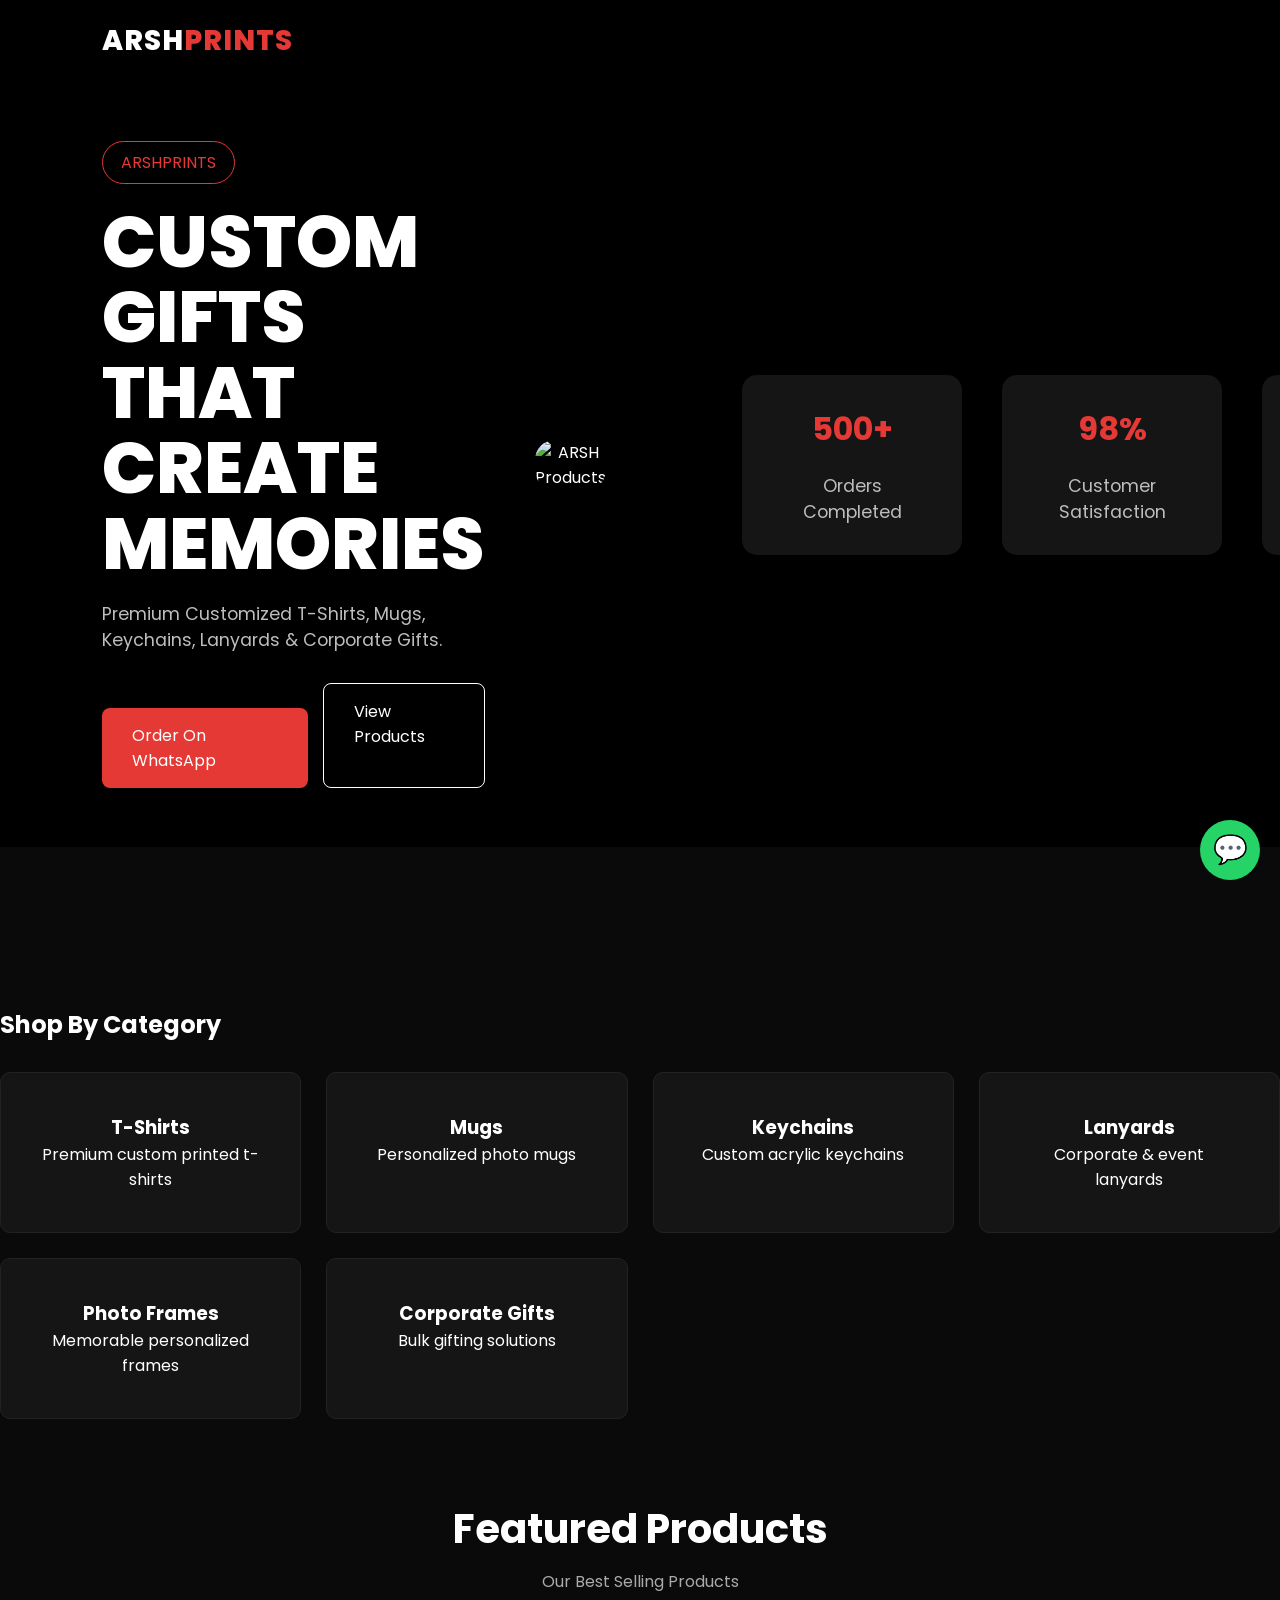
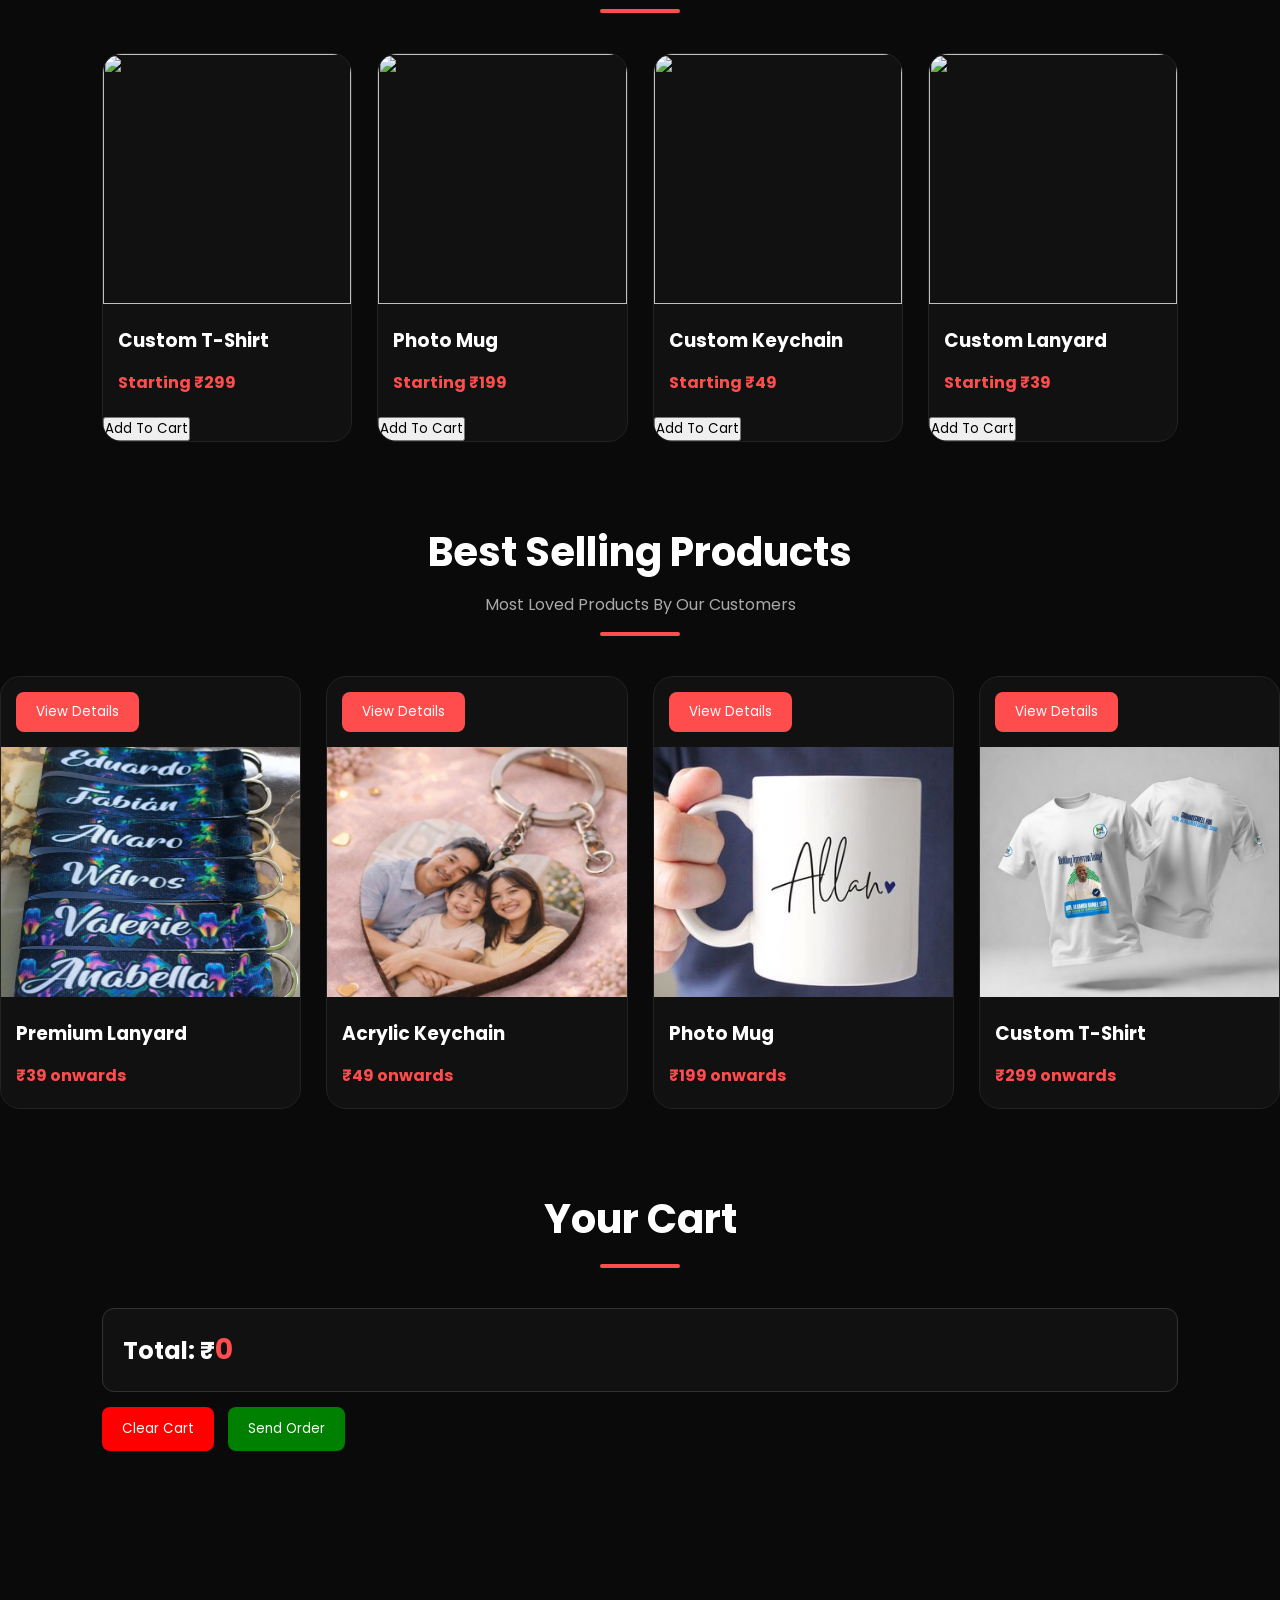
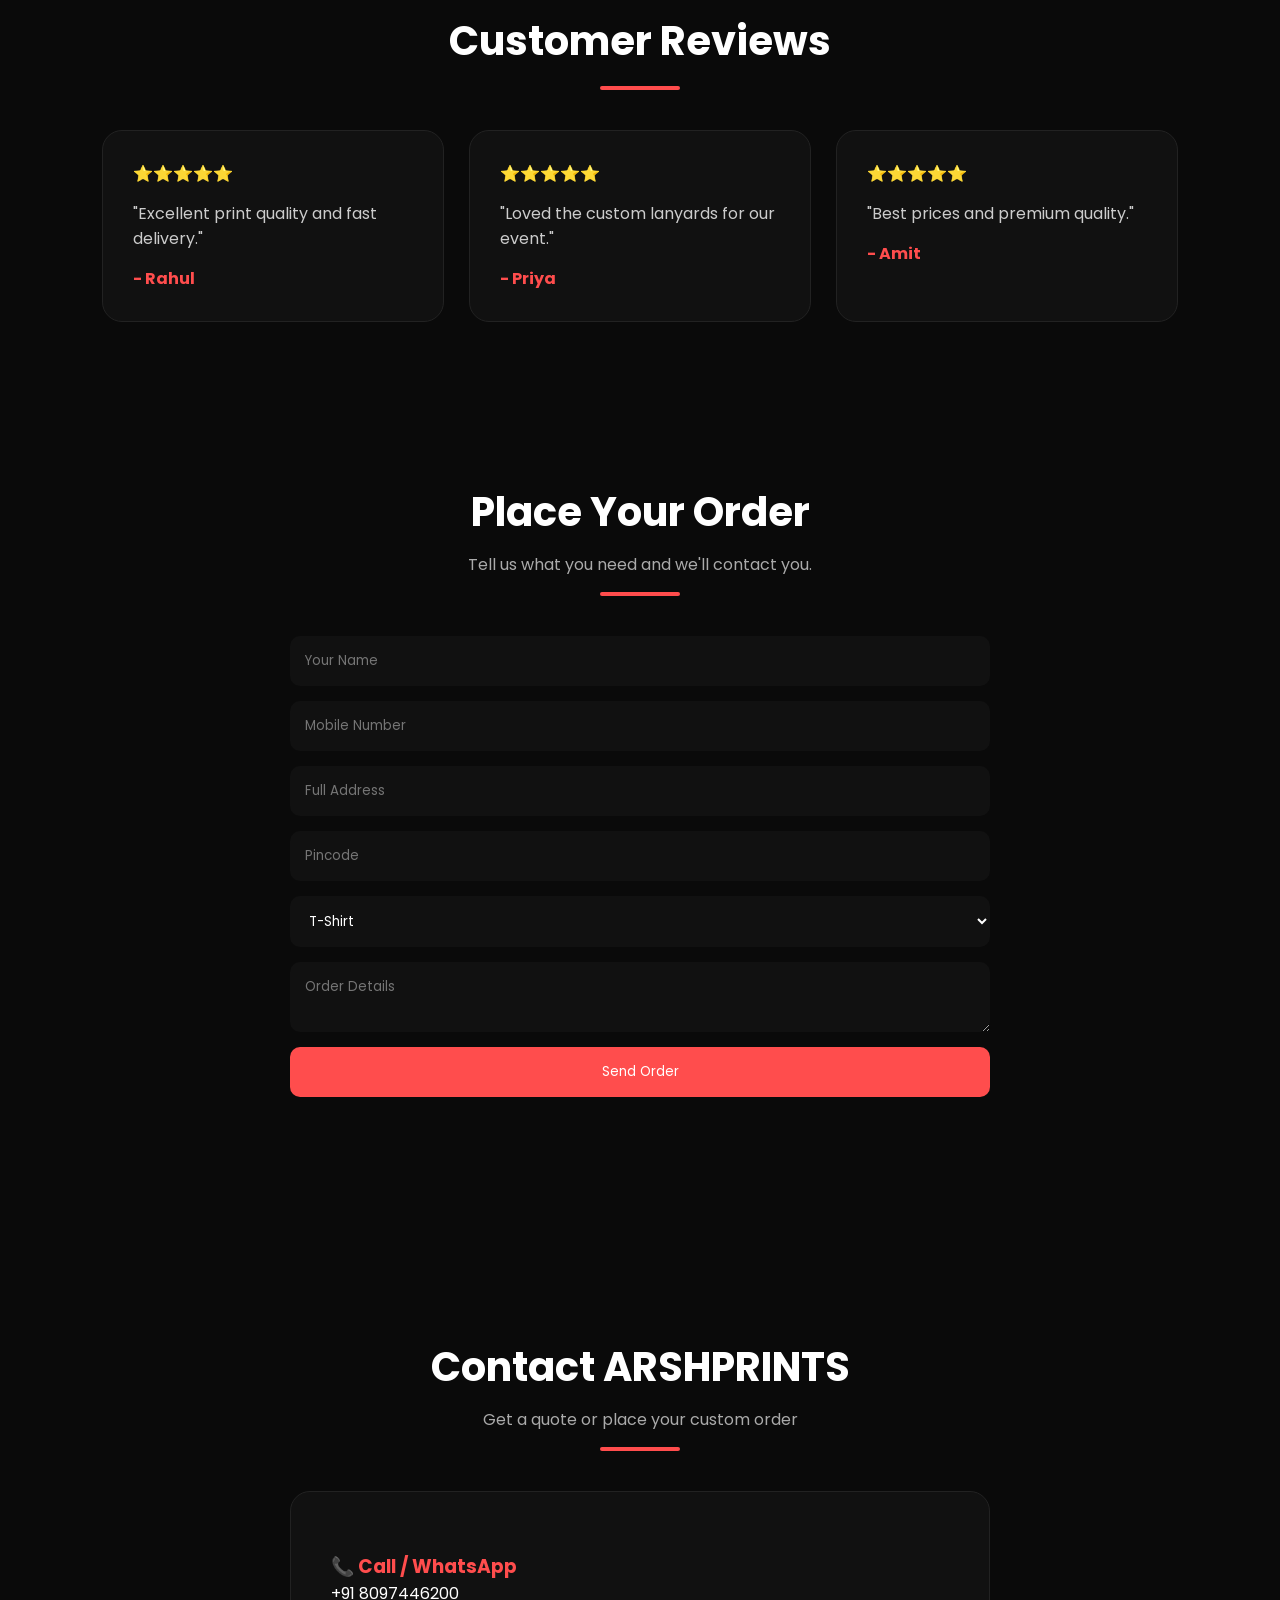
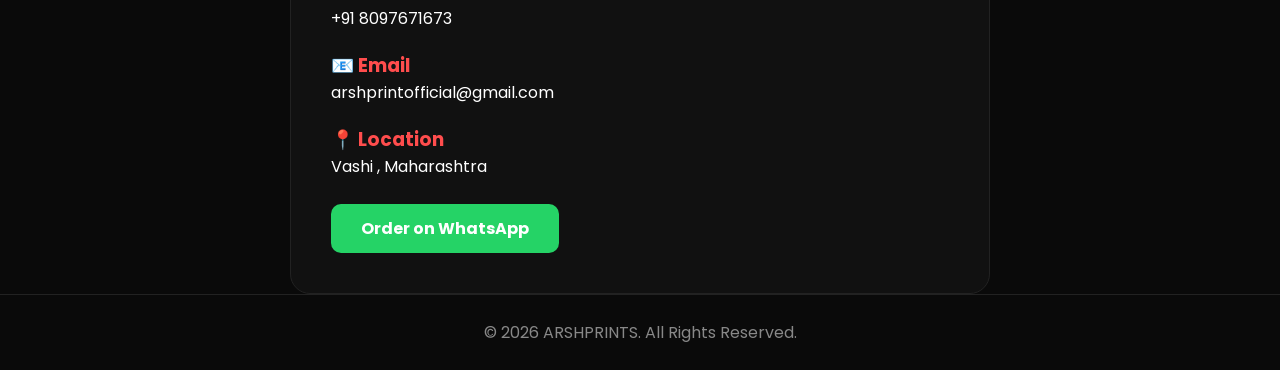
==== index.html @ 58654d88 "Add files via upload" ====
<!DOCTYPE html>
<html lang="en">
<head>
<meta charset="UTF-8">
<meta name="viewport" content="width=device-width, initial-scale=1.0">

<link rel="preconnect" href="https://fonts.googleapis.com">
<link rel="preconnect" href="https://fonts.gstatic.com" crossorigin>
<link href="https://fonts.googleapis.com/css2?family=Poppins:wght@300;400;500;600;700;800&display=swap" rel="stylesheet">

<link rel="stylesheet" href="style.css">

<title>ARSHPRINTS</title>
</head>
<body>

<nav>

<div class="logo">
ARSH<span>PRINTS</span>

<ul class="nav-links">
    
    <li><a href="#home">Home</a></li>
    <li><a href="#categories">Categories</a></li>
    <li><a href="#products">Products</a></li>
    <li><a href="#cart">Cart (<span id="cart-count">0</span>)</a></li>
    <li><a href="#reviews">Reviews</a></li>
    <li><a href="#contact">Contact</a></li>
</ul>

</nav>

<section id="home" class="hero">
<div class="hero-left">

<span class="badge">ARSHPRINTS</span>

<h1>
CUSTOM GIFTS <br>
THAT CREATE MEMORIES
</h1>

<p>
Premium Customized T-Shirts,
Mugs, Keychains, Lanyards &
Corporate Gifts.
</p>

<div class="buttons">
<a href="#" class="btn">Order On WhatsApp</a>
<a href="#" class="btn-outline">View Products</a>
</div>

</div>

<div class="hero-right">

<img src="assets/hero.png" alt="ARSH Products">

</div>

<section class="stats">

<div class="stat-box">
<h2>500+</h2>
<p>Orders Completed</p>
</div>

<div class="stat-box">
<h2>98%</h2>
<p>Customer Satisfaction</p>
</div>

<div class="stat-box">
<h2>24/7</h2>
<p>Support</p>
</div>

</section>

</section>

<section id="categories" class="categories"></section>

<h2>Shop By Category</h2>

<div class="grid">

<div class="card">
<h3>T-Shirts</h3>
<p>Premium custom printed t-shirts</p>
</div>
<div class="card">
<h3>Mugs</h3>
<p>Personalized photo mugs</p>
</div>

<div class="card">
<h3>Keychains</h3>
<p>Custom acrylic keychains</p>
</div>

<div class="card">
<h3>Lanyards</h3>
<p>Corporate & event lanyards</p>
</div>

<div class="card">
<h3>Photo Frames</h3>
<p>Memorable personalized frames</p>
</div>

<div class="card">
<h3>Corporate Gifts</h3>
<p>Bulk gifting solutions</p>
</div>
</div>

</section>
<section class="featured-products">

    <div class="section-title">
        <h2>Featured Products</h2>
        <p>Our Best Selling Products</p>
    </div>

    <div class="product-grid">

        <div class="product-card">
            <img src="images/tshirt.jpg" alt="">
            <h3>Custom T-Shirt</h3>
            <p>Starting ₹299</p>
            <button onclick="addToCart('Custom T-Shirt',299)">
    Add To Cart
</button>
        </div>

        <div class="product-card">
            <img src="images/mug.jpg" alt="">
            <h3>Photo Mug</h3>
            <p>Starting ₹199</p>
            <button onclick="addToCart('Photo Mug',199)">
    Add To Cart
</button>
        </div>

        <div class="product-card">
            <img src="images/keychain.jpg" alt="">
            <h3>Custom Keychain</h3>
            <p>Starting ₹49</p>
            <button onclick="addToCart('Custom Keychain',49)">
    Add To Cart
</button>

        </div>

        <div class="product-card">
            <img src="images/lanyard.jpg" alt="">
            <h3>Custom Lanyard</h3>
            <p>Starting ₹39</p>
            <button onclick="addToCart('Custom Lanyard',39)">
    Add To Cart
</button>
    
        </div>

    </div>

</section>
<section id="products" class="products"></section>

    <div class="section-title">
        <h2>Best Selling Products</h2>
        <p>Most Loved Products By Our Customers</p>
    </div>

    <div class="product-grid">

        <div class="product-card">
            <button class="product-btn">View Details</button>
            <img src="lanyard.jpg">
            <h3>Premium Lanyard</h3>
            <p>₹39 onwards</p>
        </div>

        <div class="product-card">
            <button class="product-btn">View Details</button>
            <img src="keychain.jpg">
            <h3>Acrylic Keychain</h3>
            <p>₹49 onwards</p>
        </div>

        <div class="product-card">
            <button class="product-btn">View Details</button>
            <img src="mug.jpg">
            <h3>Photo Mug</h3>
            <p>₹199 onwards</p>
        </div>

        <div class="product-card">
            <button class="product-btn">View Details</button>
            <img src="tshirt.jpg">
            <h3>Custom T-Shirt</h3>
            <p>₹299 onwards</p>
        </div>

    </div>

</section>
<section id="cart" class="cart-section">

    <div class="section-title">
        <h2>Your Cart</h2>
    </div>

    <div id="cart-items"></div>

<div class="cart-total-box">
    <h2>Total: ₹<span id="cart-total">0</span></h2>
</div>

<button onclick="clearCart()" class="clear-cart-btn">
    Clear Cart
</button>

<button onclick="sendWhatsApp()" class="order-btn">
    Send Order
</button>


</section>
<section id="reviews" class="reviews">

    <div class="section-title">
        <h2>Customer Reviews</h2>
    </div>

    <div class="review-grid">

        <div class="review-card">
            ⭐⭐⭐⭐⭐
            <p>"Excellent print quality and fast delivery."</p>
            <h4>- Rahul</h4>
        </div>

        <div class="review-card">
            ⭐⭐⭐⭐⭐
            <p>"Loved the custom lanyards for our event."</p>
            <h4>- Priya</h4>
        </div>

        <div class="review-card">
            ⭐⭐⭐⭐⭐
            <p>"Best prices and premium quality."</p>
            <h4>- Amit</h4>
        </div>

    </div>

</section>

<section class="order-section">

    <div class="section-title">
        <h2>Place Your Order</h2>
        <p>Tell us what you need and we'll contact you.</p>
    </div>

    <form id="orderForm">

        <input type="text" id="name" placeholder="Your Name" required>

        <input type="tel" id="phone" placeholder="Mobile Number" required>
        <input type="text" id="address" placeholder="Full Address" required>

<input type="text" id="pincode" placeholder="Pincode" required>

        <select id="product">
            <option>T-Shirt</option>
            <option>Mug</option>
            <option>Keychain</option>
            <option>Lanyard</option>
            <option>Corporate Gift</option>
        </select>

        <textarea id="message" placeholder="Order Details"></textarea>

       <button type="button" onclick="sendWhatsApp()">
    Send Order
</button>
    </form>

</section>
<section id="contact" class="contact"></section>

    <div class="section-title">
        <h2>Contact ARSHPRINTS</h2>
        <p>Get a quote or place your custom order</p>
    </div>

    <div class="contact-box">

        <h3>📞 Call / WhatsApp</h3>
        <p>+91 8097446200</p>
        <p>+91 8097671673</p>

        <h3>📧 Email</h3>
        <p>arshprintofficial@gmail.com</p>

        <h3>📍 Location</h3>
        <p>Vashi , Maharashtra</p>

        <a href="https://wa.me/918097446200" class="contact-btn">
            Order on WhatsApp
        </a>

    </div>

</section>
<footer>
    <p>© 2026 ARSHPRINTS. All Rights Reserved.</p>
</footer>
<a href="https://wa.me/918097446200" class="whatsapp">
💬
</a>
<script>
function sendWhatsApp(){

let name = document.getElementById("name").value;
let phone = document.getElementById("phone").value;
let message = document.getElementById("message").value;
let address = document.getElementById("address").value;
let pincode = document.getElementById("pincode").value;
let cartText = "";

cart.forEach(item => {
    cartText += item.name + " - ₹" + item.price + "\n";
});

let total =
document.getElementById("cart-total").innerText;
let text =
"ARSHPRINTS ORDER\n\n" +
"Name: " + name + "\n" +
"Phone: " + phone + "\n\n" +
"Products:\n" +
cartText + "\n" +
"Total: ₹" + total + "\n\n" +
"Message: " + message;

let url =
"https://wa.me/918097446200?text=" +
encodeURIComponent(text);

window.open(url, "_blank");

}


</script>
<script>

let cart = [];
function addToCart(name, price){
let existing = cart.find(item => item.name === name);

if(existing){

    existing.qty++;

}else{

    cart.push({
        name:name,
        price:price,
        qty:1
    });

}

updateCart();


}


function updateCart(){

    let cartItems =
        document.getElementById("cart-items");

    let cartCount =
        document.getElementById("cart-count");

    let cartTotal =
        document.getElementById("cart-total");

    cartItems.innerHTML = "";

    let total = 0;

    cart.forEach(item => {

    total += item.price * item.qty;

    cartItems.innerHTML += `
    <div class="cart-item">
       <div class="cart-item">
    ${item.name}

<button onclick="decreaseQty('${item.name}')">-</button>

<span>${item.qty}</span>

<button onclick="increaseQty('${item.name}')">+</button>

₹${item.price * item.qty}

<button onclick="removeItem('${item.name}')">
    Remove
</button>


</div>

    </div>`;
});

    cartCount.innerText =
cart.reduce((sum,item) => sum + item.qty, 0);
    cartTotal.innerText = total;
}
function removeItem(name){

cart = cart.filter(item => item.name !== name);

updateCart();

}
function clearCart(){

    cart = [];

    updateCart();

}
function increaseQty(name){

    let item = cart.find(i => i.name === name);

    if(item){
        item.qty++;
    }

    updateCart();
}

function decreaseQty(name){

    let item = cart.find(i => i.name === name);

    if(item){

        if(item.qty > 1){
            item.qty--;
        }else{
            removeItem(name);
            return;
        }

    }

    updateCart();
}

</script>
</body>
</html>
---- style.css ----
*{
margin:0;
padding:0;
box-sizing:border-box;
font-family:Poppins,sans-serif;
}

body{
background:#0A0A0A;
color:#fff;
}

nav{
display:flex;
justify-content:space-between;
padding:20px 8%;
background:#111;
}

nav ul{
display:flex;
gap:25px;
list-style:none;
}

nav a{
color:white;
text-decoration:none;
}
.hero{
    min-height:70vh;
    display:flex;
    align-items:center;
    justify-content:space-between;
    padding:20px 8%;
    gap:50px;
    background:#000;
}

.hero-left{
flex:1;
}

.hero-right{
flex:1;
text-align:center;
}

.hero-right img{
    max-width:450px;
    width:100%;
    border-radius:20px;
}
.hero{
    min-height:85vh;
}

.hero-right img{
    animation:float 3s ease-in-out infinite;
}

@keyframes float{
    0%,100%{
        transform:translateY(0);
    }
    50%{
        transform:translateY(-15px);
    }
}
.badge{
display:inline-block;
padding:8px 18px;
border:1px solid #E53935;
border-radius:30px;
margin-bottom:20px;
color:#E53935;
}

.hero h1{
font-size:4.5rem;
font-weight:800;
line-height:1.05;
}

.hero p{
font-size:1.1rem;
color:#bdbdbd;
max-width:550px;
margin-top:20px;
}

.buttons{
display:flex;
gap:15px;
margin-top:30px;
}

.btn{
background:#E53935;
padding:15px 30px;
border-radius:8px;
text-decoration:none;
color:white;
}

.btn-outline{
border:1px solid white;
padding:15px 30px;
border-radius:8px;
text-decoration:none;
color:white;
}
.btn{
display:inline-block;
margin-top:25px;
background:#E53935;
color:white;
padding:15px 30px;
text-decoration:none;
border-radius:8px;
}

.categories{
padding:80px 8%;
}

.grid{
display:grid;
grid-template-columns:repeat(auto-fit,minmax(250px,1fr));
gap:25px;
margin-top:30px;
}

.card{
background:#151515;
padding:40px;
border:1px solid #222;
border-radius:10px;
text-align:center;
transition:0.3s;
}

.card:hover{
border-color:#E53935;
}

.logo{
font-size:28px;
font-weight:800;
letter-spacing:1px;
}

.logo span{
color:#E53935;
}

.stats{
display:flex;
justify-content:center;
gap:40px;
padding:60px 8%;
}

.stat-box{
background:#151515;
padding:30px;
border-radius:15px;
text-align:center;
min-width:220px;
}

.stat-box h2{
color:#E53935;
font-size:2rem;
}

.whatsapp{
position:fixed;
bottom:20px;
right:20px;
width:60px;
height:60px;
background:#25D366;
display:flex;
align-items:center;
justify-content:center;
border-radius:50%;
font-size:28px;
text-decoration:none;
z-index:1000;
}

.featured-products{
    padding:80px 8%;
}

.section-title{
    text-align:center;
    margin-bottom:50px;
}

.section-title h2{
    font-size:2.5rem;
    margin-bottom:10px;
}

.section-title p{
    color:#aaa;
}

.product-grid{
    display:grid;
    grid-template-columns:repeat(auto-fit,minmax(250px,1fr));
    gap:25px;
}

.product-card{
    background:#111;
    border:1px solid #222;
    border-radius:20px;
    overflow:hidden;
    transition:.3s;
    cursor:pointer;
}

.product-card:hover{
    transform:translateY(-10px);
}

.product-card img{
    width:100%;
    height:250px;
    object-fit:cover;
}

.product-card h3{
    padding:15px;
}

.product-card p{
    padding:0 15px 20px;
    color:#ff4d4d;
    font-weight:bold;
}

.featured-products{
    padding:80px 8%;
}

.section-title{
    text-align:center;
    margin-bottom:40px;
}

.product-grid{
    display:grid;
    grid-template-columns:repeat(auto-fit,minmax(250px,1fr));
    gap:25px;
}

.product-card{
    background:#111;
    border:1px solid #222;
    border-radius:20px;
    overflow:hidden;
    transition:.3s;
}

.product-card:hover{
    transform:translateY(-10px);
}

.product-card img{
    width:100%;
    height:250px;
    object-fit:cover;
}

.product-card h3{
    padding:15px;
}

.product-card p{
    padding:0 15px 20px;
    color:#ff4d4d;
}
.reviews{
    padding:80px 8%;
}

.review-grid{
    display:grid;
    grid-template-columns:repeat(auto-fit,minmax(280px,1fr));
    gap:25px;
}

.review-card{
    background:#111;
    border:1px solid #222;
    border-radius:20px;
    padding:25px;
}

.review-card p{
    margin:15px 0;
    color:#ccc;
}

.review-card h4{
    color:#ff4d4d;
}
.contact{
    padding:80px 8%;
    text-align:center;
}

.contact-box{
    background:#111;
    border:1px solid #222;
    border-radius:20px;
    max-width:700px;
    margin:auto;
    padding:40px;
}

.contact-box h3{
    color:#ff4d4d;
    margin-top:20px;
}

.contact-btn{
    display:inline-block;
    margin-top:25px;
    padding:12px 30px;
    background:#25D366;
    color:white;
    text-decoration:none;
    border-radius:10px;
    font-weight:bold;
}
footer{
    text-align:center;
    padding:25px;
    border-top:1px solid #222;
    color:#888;
}

nav{
    position:sticky;
    top:0;
    z-index:1000;
    background:rgba(0,0,0,0.95);
    backdrop-filter:blur(10px);
}
.hero{
    margin-top:0;
}
html{
    scroll-behavior:smooth;
}
.section-title::after{
    content:'';
    display:block;
    width:80px;
    height:4px;
    background:#ff4d4d;
    margin:15px auto;
    border-radius:10px;
}
.product-card{
    background:#111;
    border:1px solid #222;
    border-radius:20px;
    overflow:hidden;
    transition:all 0.3s ease;
}

.product-card:hover{
    transform:translateY(-10px);
    border-color:#ff4d4d;
    box-shadow:0 15px 30px rgba(255,77,77,0.15);
}

.product-card img{
    transition:0.4s;
}

.product-card:hover img{
    transform:scale(1.05);
}
.product-btn{
    background:#ff4d4d;
    color:#fff;
    border:none;
    padding:10px 20px;
    border-radius:8px;
    margin:15px;
    cursor:pointer;
}

.product-btn:hover{
    background:#ff3333;
}
.reviews{
    padding:80px 8%;
}

.review-grid{
    display:grid;
    grid-template-columns:repeat(auto-fit,minmax(300px,1fr));
    gap:25px;
}

.review-card{
    background:#111;
    border:1px solid #222;
    border-radius:20px;
    padding:30px;
}

.review-card h4{
    margin-top:15px;
    color:#ff4d4d;
}
.order-section{
    padding:80px 8%;
}

#orderForm{
    max-width:700px;
    margin:auto;
    display:flex;
    flex-direction:column;
    gap:15px;
}

#orderForm input,
#orderForm select,
#orderForm textarea{
    padding:15px;
    border:none;
    border-radius:10px;
    background:#111;
    color:white;
}

#orderForm button{
    padding:15px;
    background:#ff4d4d;
    color:white;
    border:none;
    border-radius:10px;
    cursor:pointer;
}
.cart-section{
    padding:80px 8%;
}

.cart-item{
    background:#111;
    border:1px solid #222;
    padding:15px;
    margin-bottom:10px;
    border-radius:10px;
}

#cart-total{
    color:#ff4d4d;
}
.popup{
position:fixed;
top:20px;
right:20px;
background:#25D366;
color:white;
padding:15px 25px;
border-radius:10px;
opacity:0;
transition:.3s;
z-index:9999;
}

.popup.show{
opacity:1;
}

.qty-box{
display:flex;
align-items:center;
gap:10px;
}

.qty-box button{
width:30px;
height:30px;
border:none;
border-radius:5px;
background:#ff4d4d;
color:white;
cursor:pointer;
}
#cart-total{
    color:#ff4d4d;
    font-size:28px;
    font-weight:700;
}

.cart-section h3{
    margin-top:20px;
}
.cart-total-box{
    margin-top:20px;
    padding:20px;
    background:#111;
    border:1px solid #333;
    border-radius:12px;
}
.clear-cart-btn{
    margin-top:15px;
    padding:12px 20px;
    border:none;
    border-radius:8px;
    background:#ff4d4d;
    color:white;
    cursor:pointer;
}
.clear-cart-btn{
    background:red;
    color:white;
    border:none;
    padding:12px 20px;
    border-radius:8px;
    cursor:pointer;
    margin-top:15px;
}


    .nav-links{
        display:none;
        flex-direction:column;
        position:absolute;
        top:70px;
        right:20px;
        background:#111;
        padding:20px;
        border-radius:10px;
    }

    .nav-links.active{
        display:flex;
    }

.order-btn{
    background:green;
    color:white;
    border:none;
    padding:12px 20px;
    border-radius:8px;
    cursor:pointer;
    margin-top:10px;
    margin-left:10px;
}
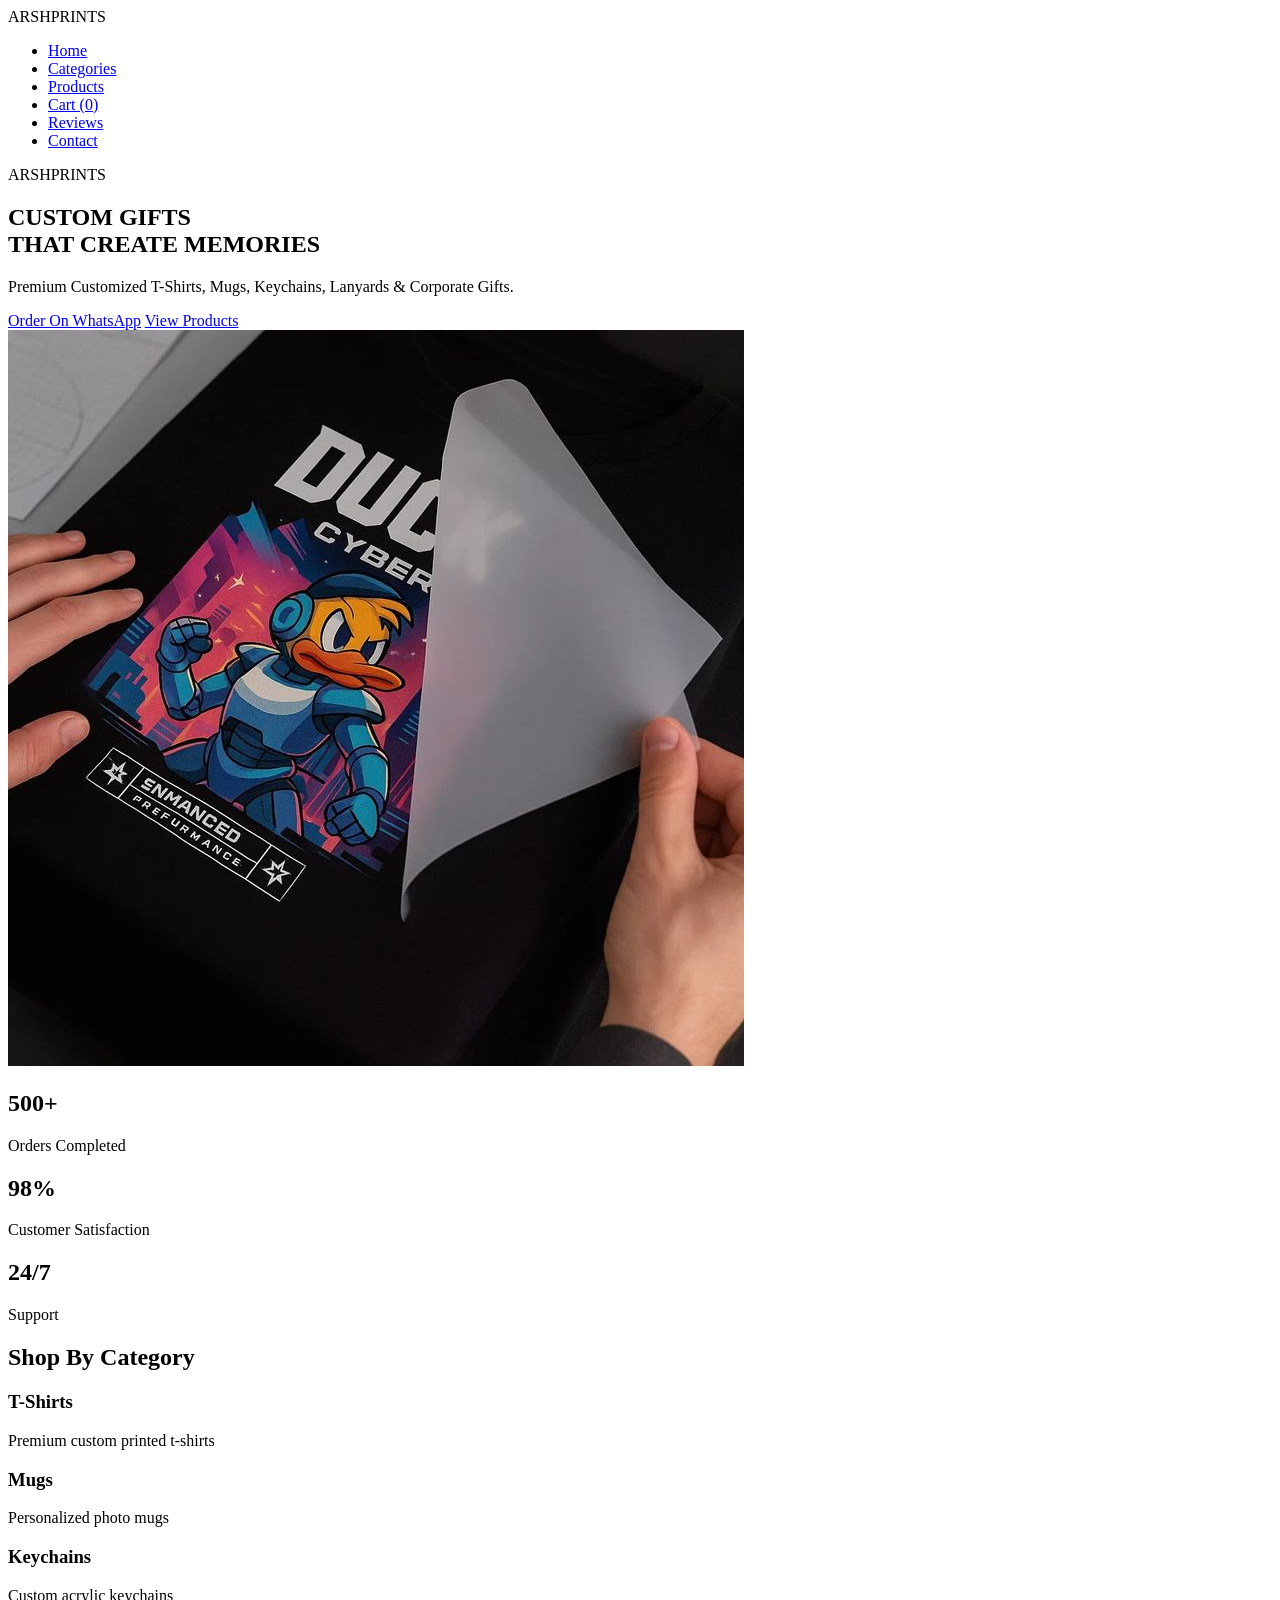
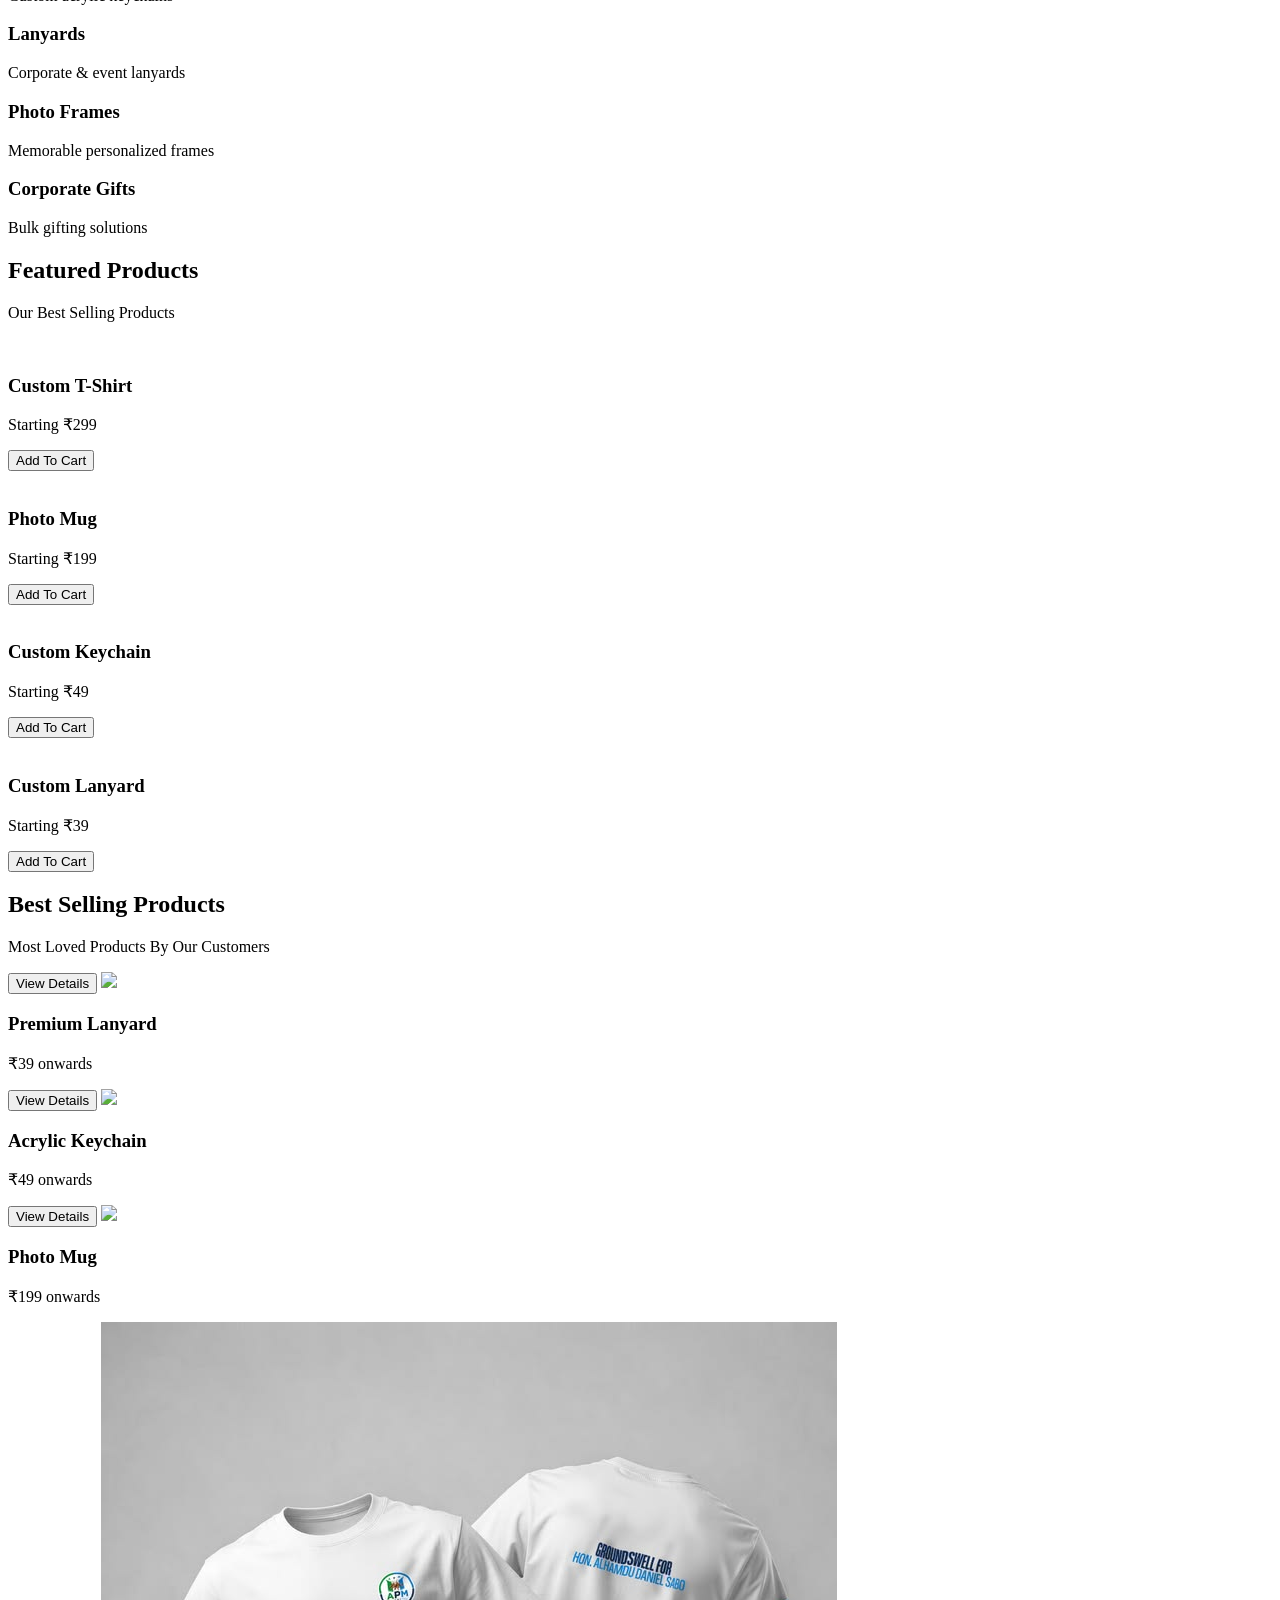
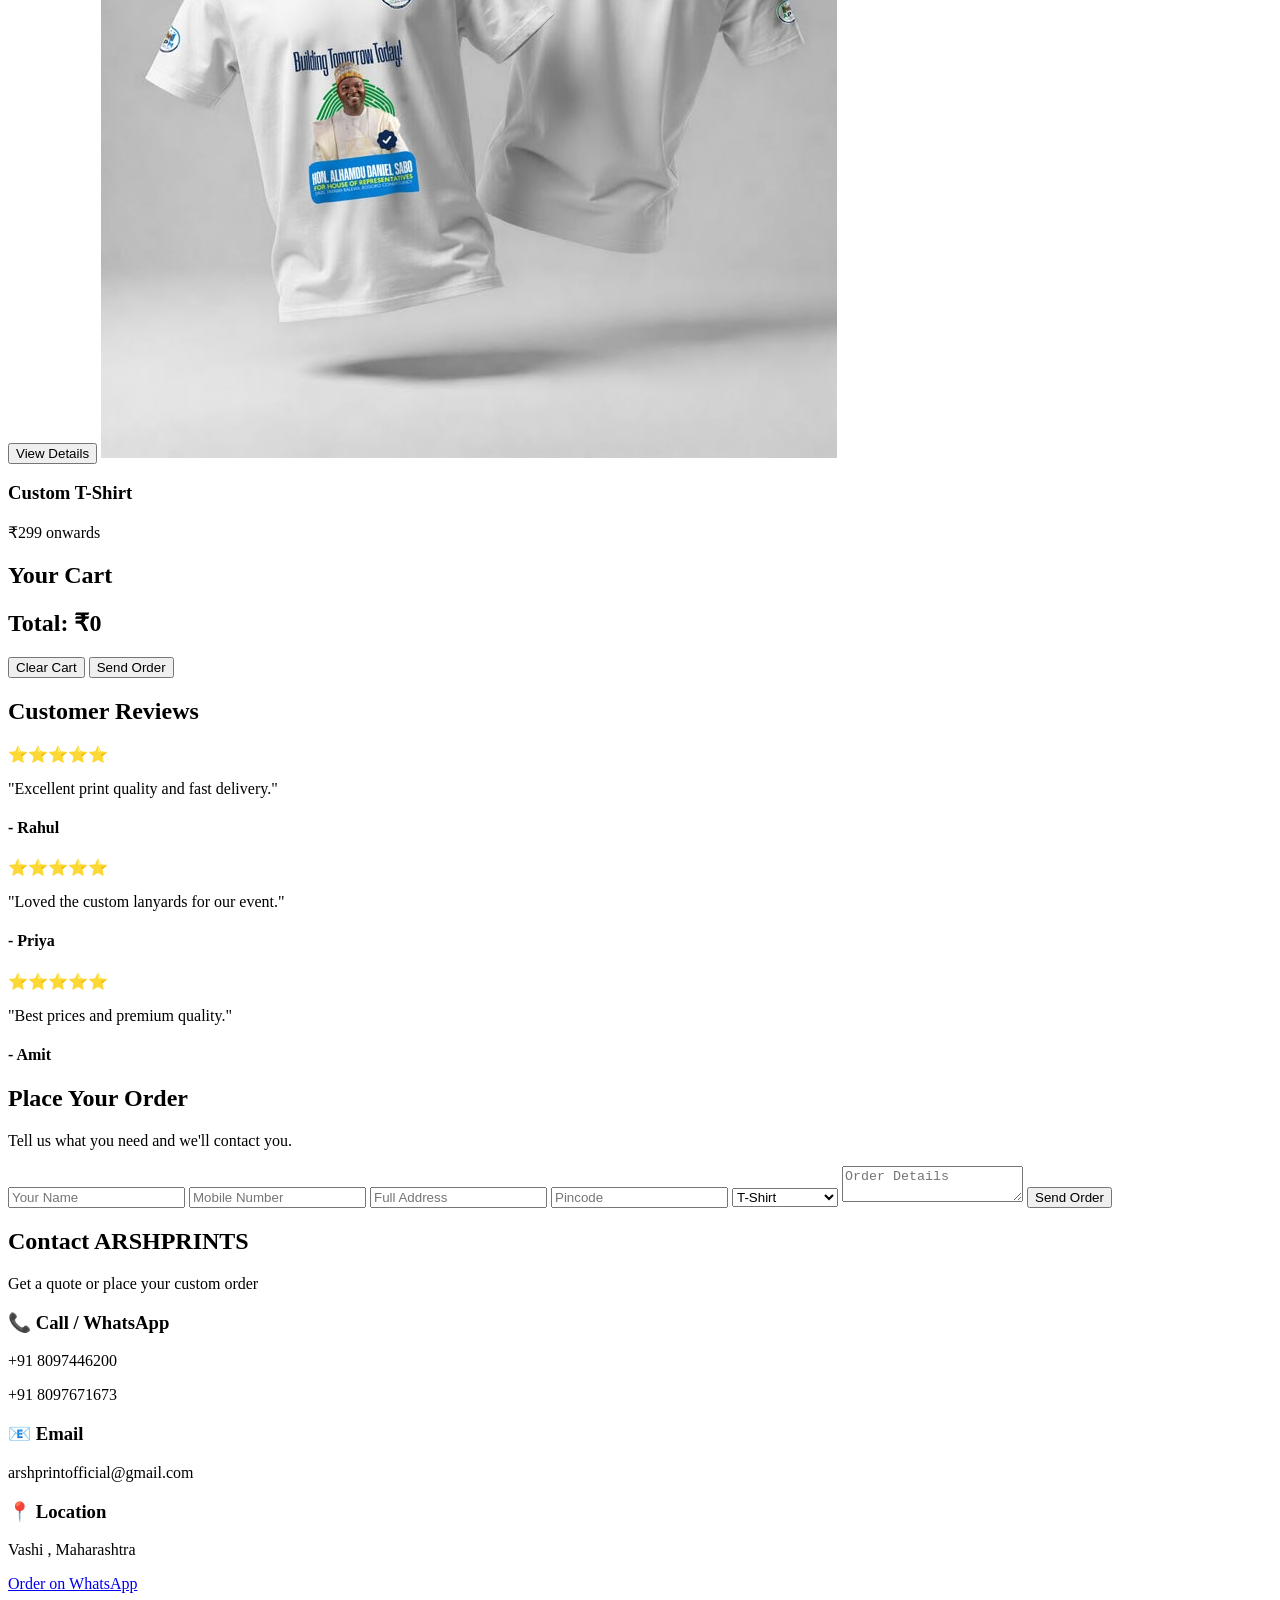
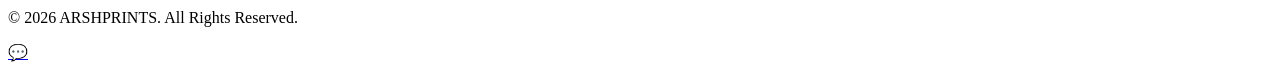
==== commit 0c5fd875: "ARSHPRINTS WEBSITE" ====
--- a/index.html
+++ b/index.html
@@ -1,479 +1,479 @@
-<!DOCTYPE html>
-<html lang="en">
-<head>
-<meta charset="UTF-8">
-<meta name="viewport" content="width=device-width, initial-scale=1.0">
-
-<link rel="preconnect" href="https://fonts.googleapis.com">
-<link rel="preconnect" href="https://fonts.gstatic.com" crossorigin>
-<link href="https://fonts.googleapis.com/css2?family=Poppins:wght@300;400;500;600;700;800&display=swap" rel="stylesheet">
-
-<link rel="stylesheet" href="style.css">
-
-<title>ARSHPRINTS</title>
-</head>
-<body>
-
-<nav>
-
-<div class="logo">
-ARSH<span>PRINTS</span>
-
-<ul class="nav-links">
-    
-    <li><a href="#home">Home</a></li>
-    <li><a href="#categories">Categories</a></li>
-    <li><a href="#products">Products</a></li>
-    <li><a href="#cart">Cart (<span id="cart-count">0</span>)</a></li>
-    <li><a href="#reviews">Reviews</a></li>
-    <li><a href="#contact">Contact</a></li>
-</ul>
-
-</nav>
-
-<section id="home" class="hero">
-<div class="hero-left">
-
-<span class="badge">ARSHPRINTS</span>
-
-<h1>
-CUSTOM GIFTS <br>
-THAT CREATE MEMORIES
-</h1>
-
-<p>
-Premium Customized T-Shirts,
-Mugs, Keychains, Lanyards &
-Corporate Gifts.
-</p>
-
-<div class="buttons">
-<a href="#" class="btn">Order On WhatsApp</a>
-<a href="#" class="btn-outline">View Products</a>
-</div>
-
-</div>
-
-<div class="hero-right">
-
-<img src="assets/hero.png" alt="ARSH Products">
-
-</div>
-
-<section class="stats">
-
-<div class="stat-box">
-<h2>500+</h2>
-<p>Orders Completed</p>
-</div>
-
-<div class="stat-box">
-<h2>98%</h2>
-<p>Customer Satisfaction</p>
-</div>
-
-<div class="stat-box">
-<h2>24/7</h2>
-<p>Support</p>
-</div>
-
-</section>
-
-</section>
-
-<section id="categories" class="categories"></section>
-
-<h2>Shop By Category</h2>
-
-<div class="grid">
-
-<div class="card">
-<h3>T-Shirts</h3>
-<p>Premium custom printed t-shirts</p>
-</div>
-<div class="card">
-<h3>Mugs</h3>
-<p>Personalized photo mugs</p>
-</div>
-
-<div class="card">
-<h3>Keychains</h3>
-<p>Custom acrylic keychains</p>
-</div>
-
-<div class="card">
-<h3>Lanyards</h3>
-<p>Corporate & event lanyards</p>
-</div>
-
-<div class="card">
-<h3>Photo Frames</h3>
-<p>Memorable personalized frames</p>
-</div>
-
-<div class="card">
-<h3>Corporate Gifts</h3>
-<p>Bulk gifting solutions</p>
-</div>
-</div>
-
-</section>
-<section class="featured-products">
-
-    <div class="section-title">
-        <h2>Featured Products</h2>
-        <p>Our Best Selling Products</p>
-    </div>
-
-    <div class="product-grid">
-
-        <div class="product-card">
-            <img src="images/tshirt.jpg" alt="">
-            <h3>Custom T-Shirt</h3>
-            <p>Starting ₹299</p>
-            <button onclick="addToCart('Custom T-Shirt',299)">
-    Add To Cart
-</button>
-        </div>
-
-        <div class="product-card">
-            <img src="images/mug.jpg" alt="">
-            <h3>Photo Mug</h3>
-            <p>Starting ₹199</p>
-            <button onclick="addToCart('Photo Mug',199)">
-    Add To Cart
-</button>
-        </div>
-
-        <div class="product-card">
-            <img src="images/keychain.jpg" alt="">
-            <h3>Custom Keychain</h3>
-            <p>Starting ₹49</p>
-            <button onclick="addToCart('Custom Keychain',49)">
-    Add To Cart
-</button>
-
-        </div>
-
-        <div class="product-card">
-            <img src="images/lanyard.jpg" alt="">
-            <h3>Custom Lanyard</h3>
-            <p>Starting ₹39</p>
-            <button onclick="addToCart('Custom Lanyard',39)">
-    Add To Cart
-</button>
-    
-        </div>
-
-    </div>
-
-</section>
-<section id="products" class="products"></section>
-
-    <div class="section-title">
-        <h2>Best Selling Products</h2>
-        <p>Most Loved Products By Our Customers</p>
-    </div>
-
-    <div class="product-grid">
-
-        <div class="product-card">
-            <button class="product-btn">View Details</button>
-            <img src="lanyard.jpg">
-            <h3>Premium Lanyard</h3>
-            <p>₹39 onwards</p>
-        </div>
-
-        <div class="product-card">
-            <button class="product-btn">View Details</button>
-            <img src="keychain.jpg">
-            <h3>Acrylic Keychain</h3>
-            <p>₹49 onwards</p>
-        </div>
-
-        <div class="product-card">
-            <button class="product-btn">View Details</button>
-            <img src="mug.jpg">
-            <h3>Photo Mug</h3>
-            <p>₹199 onwards</p>
-        </div>
-
-        <div class="product-card">
-            <button class="product-btn">View Details</button>
-            <img src="tshirt.jpg">
-            <h3>Custom T-Shirt</h3>
-            <p>₹299 onwards</p>
-        </div>
-
-    </div>
-
-</section>
-<section id="cart" class="cart-section">
-
-    <div class="section-title">
-        <h2>Your Cart</h2>
-    </div>
-
-    <div id="cart-items"></div>
-
-<div class="cart-total-box">
-    <h2>Total: ₹<span id="cart-total">0</span></h2>
-</div>
-
-<button onclick="clearCart()" class="clear-cart-btn">
-    Clear Cart
-</button>
-
-<button onclick="sendWhatsApp()" class="order-btn">
-    Send Order
-</button>
-
-
-</section>
-<section id="reviews" class="reviews">
-
-    <div class="section-title">
-        <h2>Customer Reviews</h2>
-    </div>
-
-    <div class="review-grid">
-
-        <div class="review-card">
-            ⭐⭐⭐⭐⭐
-            <p>"Excellent print quality and fast delivery."</p>
-            <h4>- Rahul</h4>
-        </div>
-
-        <div class="review-card">
-            ⭐⭐⭐⭐⭐
-            <p>"Loved the custom lanyards for our event."</p>
-            <h4>- Priya</h4>
-        </div>
-
-        <div class="review-card">
-            ⭐⭐⭐⭐⭐
-            <p>"Best prices and premium quality."</p>
-            <h4>- Amit</h4>
-        </div>
-
-    </div>
-
-</section>
-
-<section class="order-section">
-
-    <div class="section-title">
-        <h2>Place Your Order</h2>
-        <p>Tell us what you need and we'll contact you.</p>
-    </div>
-
-    <form id="orderForm">
-
-        <input type="text" id="name" placeholder="Your Name" required>
-
-        <input type="tel" id="phone" placeholder="Mobile Number" required>
-        <input type="text" id="address" placeholder="Full Address" required>
-
-<input type="text" id="pincode" placeholder="Pincode" required>
-
-        <select id="product">
-            <option>T-Shirt</option>
-            <option>Mug</option>
-            <option>Keychain</option>
-            <option>Lanyard</option>
-            <option>Corporate Gift</option>
-        </select>
-
-        <textarea id="message" placeholder="Order Details"></textarea>
-
-       <button type="button" onclick="sendWhatsApp()">
-    Send Order
-</button>
-    </form>
-
-</section>
-<section id="contact" class="contact"></section>
-
-    <div class="section-title">
-        <h2>Contact ARSHPRINTS</h2>
-        <p>Get a quote or place your custom order</p>
-    </div>
-
-    <div class="contact-box">
-
-        <h3>📞 Call / WhatsApp</h3>
-        <p>+91 8097446200</p>
-        <p>+91 8097671673</p>
-
-        <h3>📧 Email</h3>
-        <p>arshprintofficial@gmail.com</p>
-
-        <h3>📍 Location</h3>
-        <p>Vashi , Maharashtra</p>
-
-        <a href="https://wa.me/918097446200" class="contact-btn">
-            Order on WhatsApp
-        </a>
-
-    </div>
-
-</section>
-<footer>
-    <p>© 2026 ARSHPRINTS. All Rights Reserved.</p>
-</footer>
-<a href="https://wa.me/918097446200" class="whatsapp">
-💬
-</a>
-<script>
-function sendWhatsApp(){
-
-let name = document.getElementById("name").value;
-let phone = document.getElementById("phone").value;
-let message = document.getElementById("message").value;
-let address = document.getElementById("address").value;
-let pincode = document.getElementById("pincode").value;
-let cartText = "";
-
-cart.forEach(item => {
-    cartText += item.name + " - ₹" + item.price + "\n";
-});
-
-let total =
-document.getElementById("cart-total").innerText;
-let text =
-"ARSHPRINTS ORDER\n\n" +
-"Name: " + name + "\n" +
-"Phone: " + phone + "\n\n" +
-"Products:\n" +
-cartText + "\n" +
-"Total: ₹" + total + "\n\n" +
-"Message: " + message;
-
-let url =
-"https://wa.me/918097446200?text=" +
-encodeURIComponent(text);
-
-window.open(url, "_blank");
-
-}
-
-
-</script>
-<script>
-
-let cart = [];
-function addToCart(name, price){
-let existing = cart.find(item => item.name === name);
-
-if(existing){
-
-    existing.qty++;
-
-}else{
-
-    cart.push({
-        name:name,
-        price:price,
-        qty:1
-    });
-
-}
-
-updateCart();
-
-
-}
-
-
-function updateCart(){
-
-    let cartItems =
-        document.getElementById("cart-items");
-
-    let cartCount =
-        document.getElementById("cart-count");
-
-    let cartTotal =
-        document.getElementById("cart-total");
-
-    cartItems.innerHTML = "";
-
-    let total = 0;
-
-    cart.forEach(item => {
-
-    total += item.price * item.qty;
-
-    cartItems.innerHTML += `
-    <div class="cart-item">
-       <div class="cart-item">
-    ${item.name}
-
-<button onclick="decreaseQty('${item.name}')">-</button>
-
-<span>${item.qty}</span>
-
-<button onclick="increaseQty('${item.name}')">+</button>
-
-₹${item.price * item.qty}
-
-<button onclick="removeItem('${item.name}')">
-    Remove
-</button>
-
-
-</div>
-
-    </div>`;
-});
-
-    cartCount.innerText =
-cart.reduce((sum,item) => sum + item.qty, 0);
-    cartTotal.innerText = total;
-}
-function removeItem(name){
-
-cart = cart.filter(item => item.name !== name);
-
-updateCart();
-
-}
-function clearCart(){
-
-    cart = [];
-
-    updateCart();
-
-}
-function increaseQty(name){
-
-    let item = cart.find(i => i.name === name);
-
-    if(item){
-        item.qty++;
-    }
-
-    updateCart();
-}
-
-function decreaseQty(name){
-
-    let item = cart.find(i => i.name === name);
-
-    if(item){
-
-        if(item.qty > 1){
-            item.qty--;
-        }else{
-            removeItem(name);
-            return;
-        }
-
-    }
-
-    updateCart();
-}
-
-</script>
-</body>
+<!DOCTYPE html>
+<html lang="en">
+<head>
+<meta charset="UTF-8">
+<meta name="viewport" content="width=device-width, initial-scale=1.0">
+
+<link rel="preconnect" href="https://fonts.googleapis.com">
+<link rel="preconnect" href="https://fonts.gstatic.com" crossorigin>
+<link href="https://fonts.googleapis.com/css2?family=Poppins:wght@300;400;500;600;700;800&display=swap" rel="stylesheet">
+
+<link rel="stylesheet" href="css/style.css">
+
+<title>ARSHPRINTS</title>
+</head>
+<body>
+
+<nav>
+
+<div class="logo">
+ARSH<span>PRINTS</span>
+
+<ul class="nav-links">
+    
+    <li><a href="#home">Home</a></li>
+    <li><a href="#categories">Categories</a></li>
+    <li><a href="#products">Products</a></li>
+    <li><a href="#cart">Cart (<span id="cart-count">0</span>)</a></li>
+    <li><a href="#reviews">Reviews</a></li>
+    <li><a href="#contact">Contact</a></li>
+</ul>
+
+</nav>
+
+<section id="home" class="hero">
+<div class="hero-left">
+
+<span class="badge">ARSHPRINTS</span>
+
+<h1>
+CUSTOM GIFTS <br>
+THAT CREATE MEMORIES
+</h1>
+
+<p>
+Premium Customized T-Shirts,
+Mugs, Keychains, Lanyards &
+Corporate Gifts.
+</p>
+
+<div class="buttons">
+<a href="#" class="btn">Order On WhatsApp</a>
+<a href="#" class="btn-outline">View Products</a>
+</div>
+
+</div>
+
+<div class="hero-right">
+
+<img src="assets/hero.png" alt="ARSH Products">
+
+</div>
+
+<section class="stats">
+
+<div class="stat-box">
+<h2>500+</h2>
+<p>Orders Completed</p>
+</div>
+
+<div class="stat-box">
+<h2>98%</h2>
+<p>Customer Satisfaction</p>
+</div>
+
+<div class="stat-box">
+<h2>24/7</h2>
+<p>Support</p>
+</div>
+
+</section>
+
+</section>
+
+<section id="categories" class="categories"></section>
+
+<h2>Shop By Category</h2>
+
+<div class="grid">
+
+<div class="card">
+<h3>T-Shirts</h3>
+<p>Premium custom printed t-shirts</p>
+</div>
+<div class="card">
+<h3>Mugs</h3>
+<p>Personalized photo mugs</p>
+</div>
+
+<div class="card">
+<h3>Keychains</h3>
+<p>Custom acrylic keychains</p>
+</div>
+
+<div class="card">
+<h3>Lanyards</h3>
+<p>Corporate & event lanyards</p>
+</div>
+
+<div class="card">
+<h3>Photo Frames</h3>
+<p>Memorable personalized frames</p>
+</div>
+
+<div class="card">
+<h3>Corporate Gifts</h3>
+<p>Bulk gifting solutions</p>
+</div>
+</div>
+
+</section>
+<section class="featured-products">
+
+    <div class="section-title">
+        <h2>Featured Products</h2>
+        <p>Our Best Selling Products</p>
+    </div>
+
+    <div class="product-grid">
+
+        <div class="product-card">
+            <img src="images/tshirt.jpg" alt="">
+            <h3>Custom T-Shirt</h3>
+            <p>Starting ₹299</p>
+            <button onclick="addToCart('Custom T-Shirt',299)">
+    Add To Cart
+</button>
+        </div>
+
+        <div class="product-card">
+            <img src="images/mug.jpg" alt="">
+            <h3>Photo Mug</h3>
+            <p>Starting ₹199</p>
+            <button onclick="addToCart('Photo Mug',199)">
+    Add To Cart
+</button>
+        </div>
+
+        <div class="product-card">
+            <img src="images/keychain.jpg" alt="">
+            <h3>Custom Keychain</h3>
+            <p>Starting ₹49</p>
+            <button onclick="addToCart('Custom Keychain',49)">
+    Add To Cart
+</button>
+
+        </div>
+
+        <div class="product-card">
+            <img src="images/lanyard.jpg" alt="">
+            <h3>Custom Lanyard</h3>
+            <p>Starting ₹39</p>
+            <button onclick="addToCart('Custom Lanyard',39)">
+    Add To Cart
+</button>
+    
+        </div>
+
+    </div>
+
+</section>
+<section id="products" class="products"></section>
+
+    <div class="section-title">
+        <h2>Best Selling Products</h2>
+        <p>Most Loved Products By Our Customers</p>
+    </div>
+
+    <div class="product-grid">
+
+        <div class="product-card">
+            <button class="product-btn">View Details</button>
+            <img src="images/lanyard.jpg">
+            <h3>Premium Lanyard</h3>
+            <p>₹39 onwards</p>
+        </div>
+
+        <div class="product-card">
+            <button class="product-btn">View Details</button>
+            <img src="images/keychain.jpg">
+            <h3>Acrylic Keychain</h3>
+            <p>₹49 onwards</p>
+        </div>
+
+        <div class="product-card">
+            <button class="product-btn">View Details</button>
+            <img src="images/mug.jpg">
+            <h3>Photo Mug</h3>
+            <p>₹199 onwards</p>
+        </div>
+
+        <div class="product-card">
+            <button class="product-btn">View Details</button>
+            <img src="tshirt.jpg">
+            <h3>Custom T-Shirt</h3>
+            <p>₹299 onwards</p>
+        </div>
+
+    </div>
+
+</section>
+<section id="cart" class="cart-section">
+
+    <div class="section-title">
+        <h2>Your Cart</h2>
+    </div>
+
+    <div id="cart-items"></div>
+
+<div class="cart-total-box">
+    <h2>Total: ₹<span id="cart-total">0</span></h2>
+</div>
+
+<button onclick="clearCart()" class="clear-cart-btn">
+    Clear Cart
+</button>
+
+<button onclick="sendWhatsApp()" class="order-btn">
+    Send Order
+</button>
+
+
+</section>
+<section id="reviews" class="reviews">
+
+    <div class="section-title">
+        <h2>Customer Reviews</h2>
+    </div>
+
+    <div class="review-grid">
+
+        <div class="review-card">
+            ⭐⭐⭐⭐⭐
+            <p>"Excellent print quality and fast delivery."</p>
+            <h4>- Rahul</h4>
+        </div>
+
+        <div class="review-card">
+            ⭐⭐⭐⭐⭐
+            <p>"Loved the custom lanyards for our event."</p>
+            <h4>- Priya</h4>
+        </div>
+
+        <div class="review-card">
+            ⭐⭐⭐⭐⭐
+            <p>"Best prices and premium quality."</p>
+            <h4>- Amit</h4>
+        </div>
+
+    </div>
+
+</section>
+
+<section class="order-section">
+
+    <div class="section-title">
+        <h2>Place Your Order</h2>
+        <p>Tell us what you need and we'll contact you.</p>
+    </div>
+
+    <form id="orderForm">
+
+        <input type="text" id="name" placeholder="Your Name" required>
+
+        <input type="tel" id="phone" placeholder="Mobile Number" required>
+        <input type="text" id="address" placeholder="Full Address" required>
+
+<input type="text" id="pincode" placeholder="Pincode" required>
+
+        <select id="product">
+            <option>T-Shirt</option>
+            <option>Mug</option>
+            <option>Keychain</option>
+            <option>Lanyard</option>
+            <option>Corporate Gift</option>
+        </select>
+
+        <textarea id="message" placeholder="Order Details"></textarea>
+
+       <button type="button" onclick="sendWhatsApp()">
+    Send Order
+</button>
+    </form>
+
+</section>
+<section id="contact" class="contact"></section>
+
+    <div class="section-title">
+        <h2>Contact ARSHPRINTS</h2>
+        <p>Get a quote or place your custom order</p>
+    </div>
+
+    <div class="contact-box">
+
+        <h3>📞 Call / WhatsApp</h3>
+        <p>+91 8097446200</p>
+        <p>+91 8097671673</p>
+
+        <h3>📧 Email</h3>
+        <p>arshprintofficial@gmail.com</p>
+
+        <h3>📍 Location</h3>
+        <p>Vashi , Maharashtra</p>
+
+        <a href="https://wa.me/918097446200" class="contact-btn">
+            Order on WhatsApp
+        </a>
+
+    </div>
+
+</section>
+<footer>
+    <p>© 2026 ARSHPRINTS. All Rights Reserved.</p>
+</footer>
+<a href="https://wa.me/918097446200" class="whatsapp">
+💬
+</a>
+<script>
+function sendWhatsApp(){
+
+let name = document.getElementById("name").value;
+let phone = document.getElementById("phone").value;
+let message = document.getElementById("message").value;
+let address = document.getElementById("address").value;
+let pincode = document.getElementById("pincode").value;
+let cartText = "";
+
+cart.forEach(item => {
+    cartText += item.name + " - ₹" + item.price + "\n";
+});
+
+let total =
+document.getElementById("cart-total").innerText;
+let text =
+"ARSHPRINTS ORDER\n\n" +
+"Name: " + name + "\n" +
+"Phone: " + phone + "\n\n" +
+"Products:\n" +
+cartText + "\n" +
+"Total: ₹" + total + "\n\n" +
+"Message: " + message;
+
+let url =
+"https://wa.me/918097446200?text=" +
+encodeURIComponent(text);
+
+window.open(url, "_blank");
+
+}
+
+
+</script>
+<script>
+
+let cart = [];
+function addToCart(name, price){
+let existing = cart.find(item => item.name === name);
+
+if(existing){
+
+    existing.qty++;
+
+}else{
+
+    cart.push({
+        name:name,
+        price:price,
+        qty:1
+    });
+
+}
+
+updateCart();
+
+
+}
+
+
+function updateCart(){
+
+    let cartItems =
+        document.getElementById("cart-items");
+
+    let cartCount =
+        document.getElementById("cart-count");
+
+    let cartTotal =
+        document.getElementById("cart-total");
+
+    cartItems.innerHTML = "";
+
+    let total = 0;
+
+    cart.forEach(item => {
+
+    total += item.price * item.qty;
+
+    cartItems.innerHTML += `
+    <div class="cart-item">
+       <div class="cart-item">
+    ${item.name}
+
+<button onclick="decreaseQty('${item.name}')">-</button>
+
+<span>${item.qty}</span>
+
+<button onclick="increaseQty('${item.name}')">+</button>
+
+₹${item.price * item.qty}
+
+<button onclick="removeItem('${item.name}')">
+    Remove
+</button>
+
+
+</div>
+
+    </div>`;
+});
+
+    cartCount.innerText =
+cart.reduce((sum,item) => sum + item.qty, 0);
+    cartTotal.innerText = total;
+}
+function removeItem(name){
+
+cart = cart.filter(item => item.name !== name);
+
+updateCart();
+
+}
+function clearCart(){
+
+    cart = [];
+
+    updateCart();
+
+}
+function increaseQty(name){
+
+    let item = cart.find(i => i.name === name);
+
+    if(item){
+        item.qty++;
+    }
+
+    updateCart();
+}
+
+function decreaseQty(name){
+
+    let item = cart.find(i => i.name === name);
+
+    if(item){
+
+        if(item.qty > 1){
+            item.qty--;
+        }else{
+            removeItem(name);
+            return;
+        }
+
+    }
+
+    updateCart();
+}
+
+</script>
+</body>
 </html>
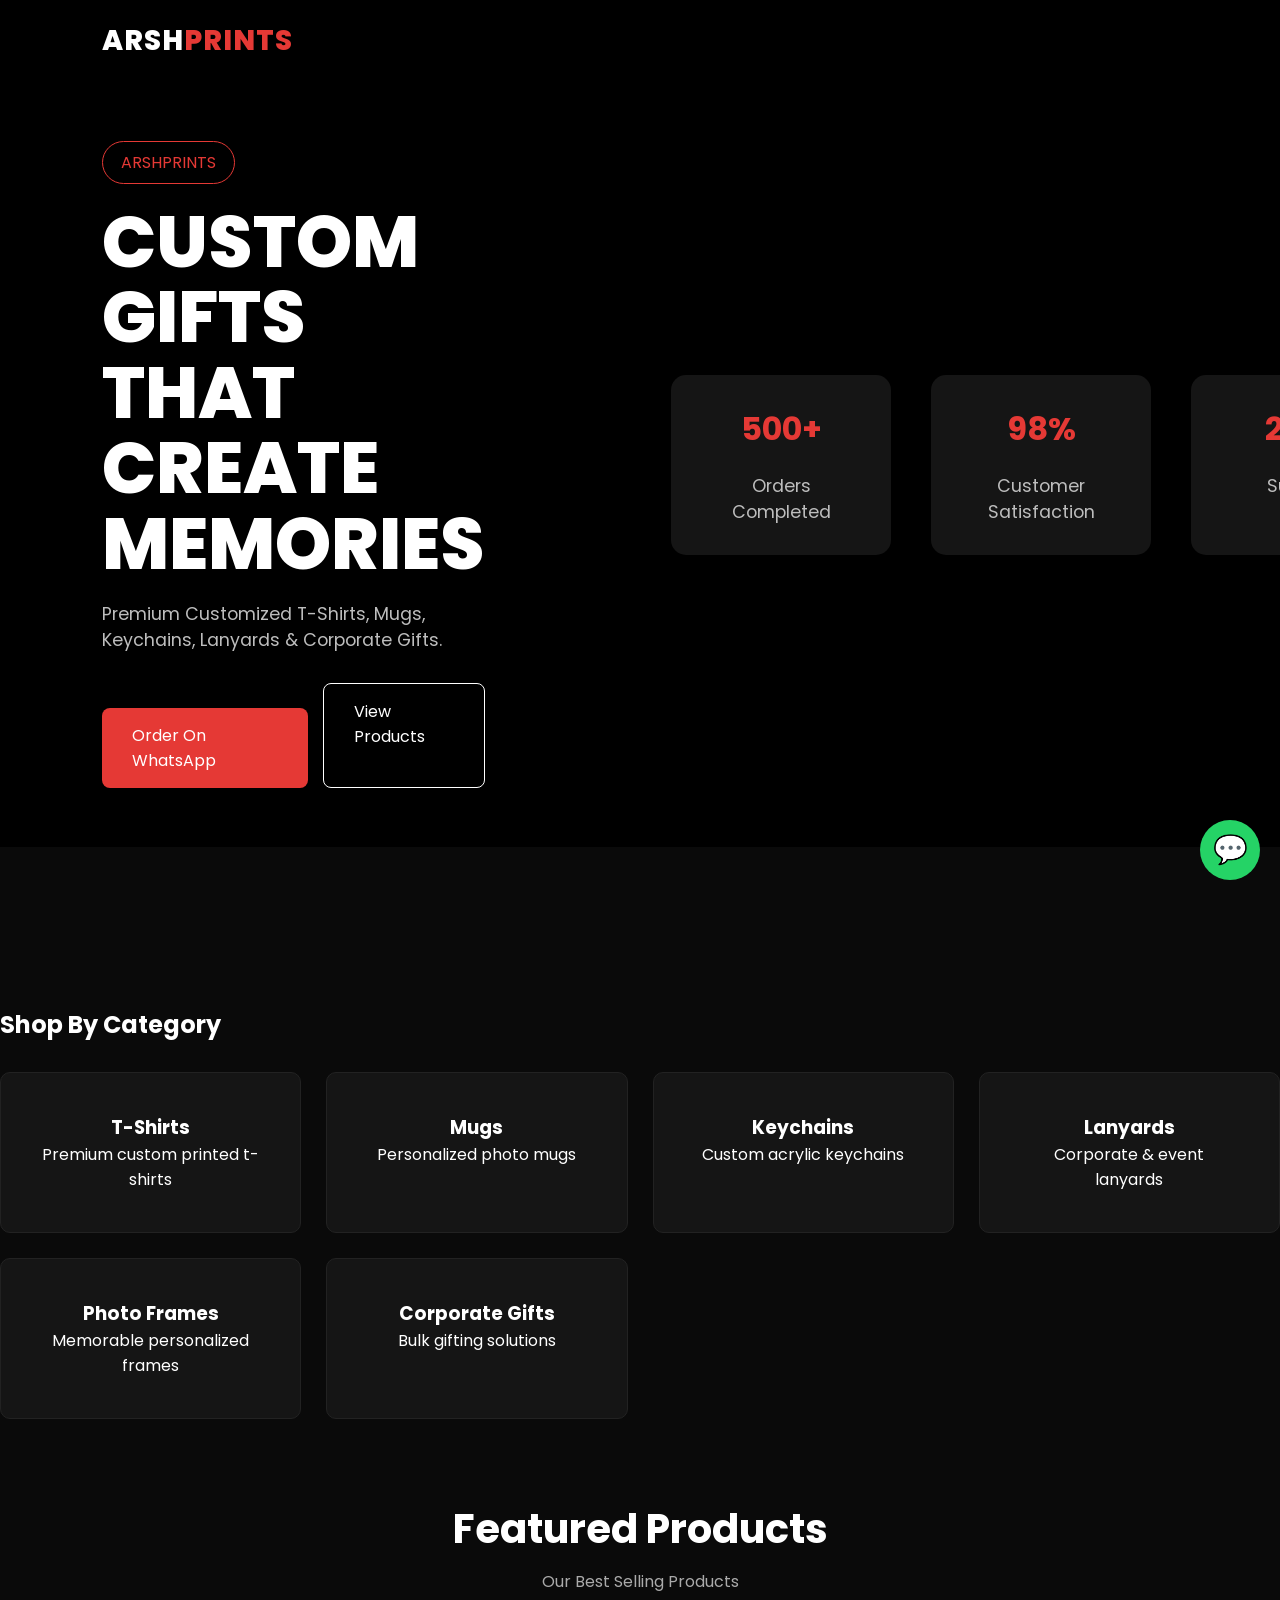
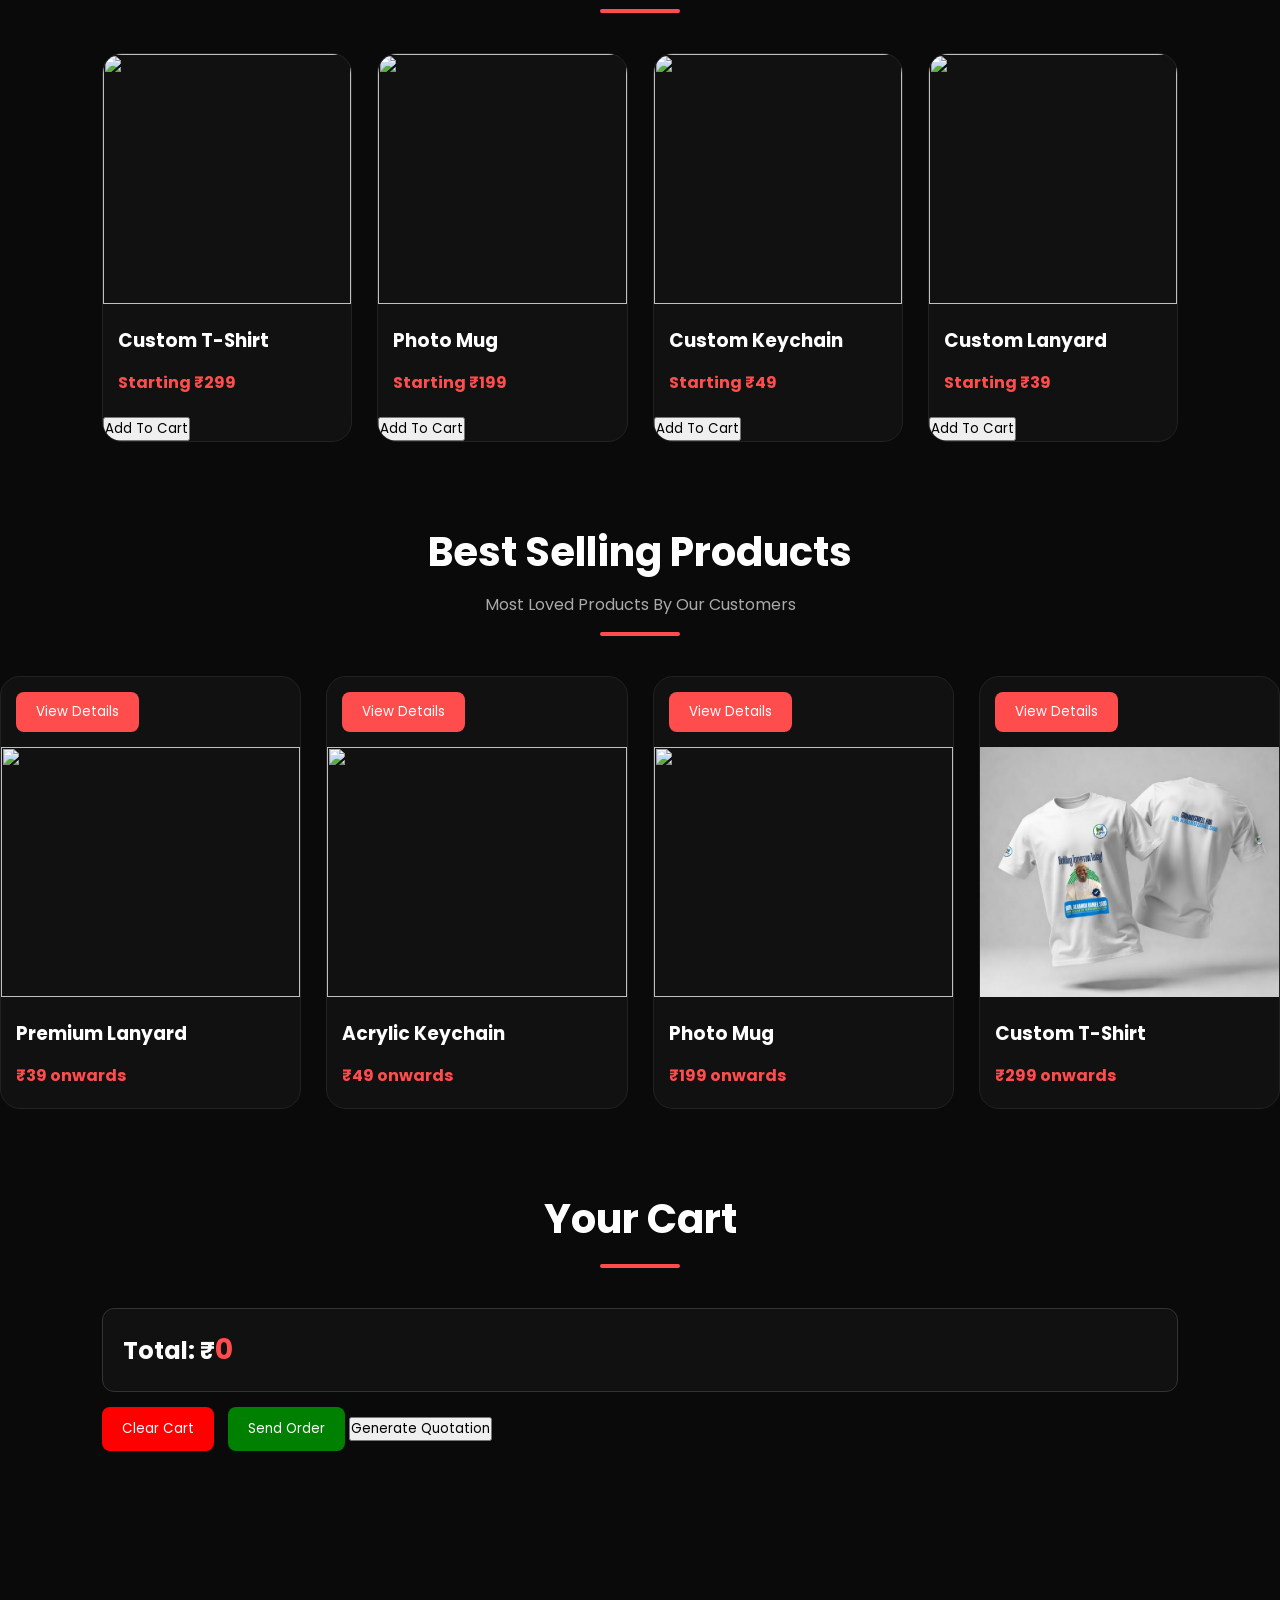
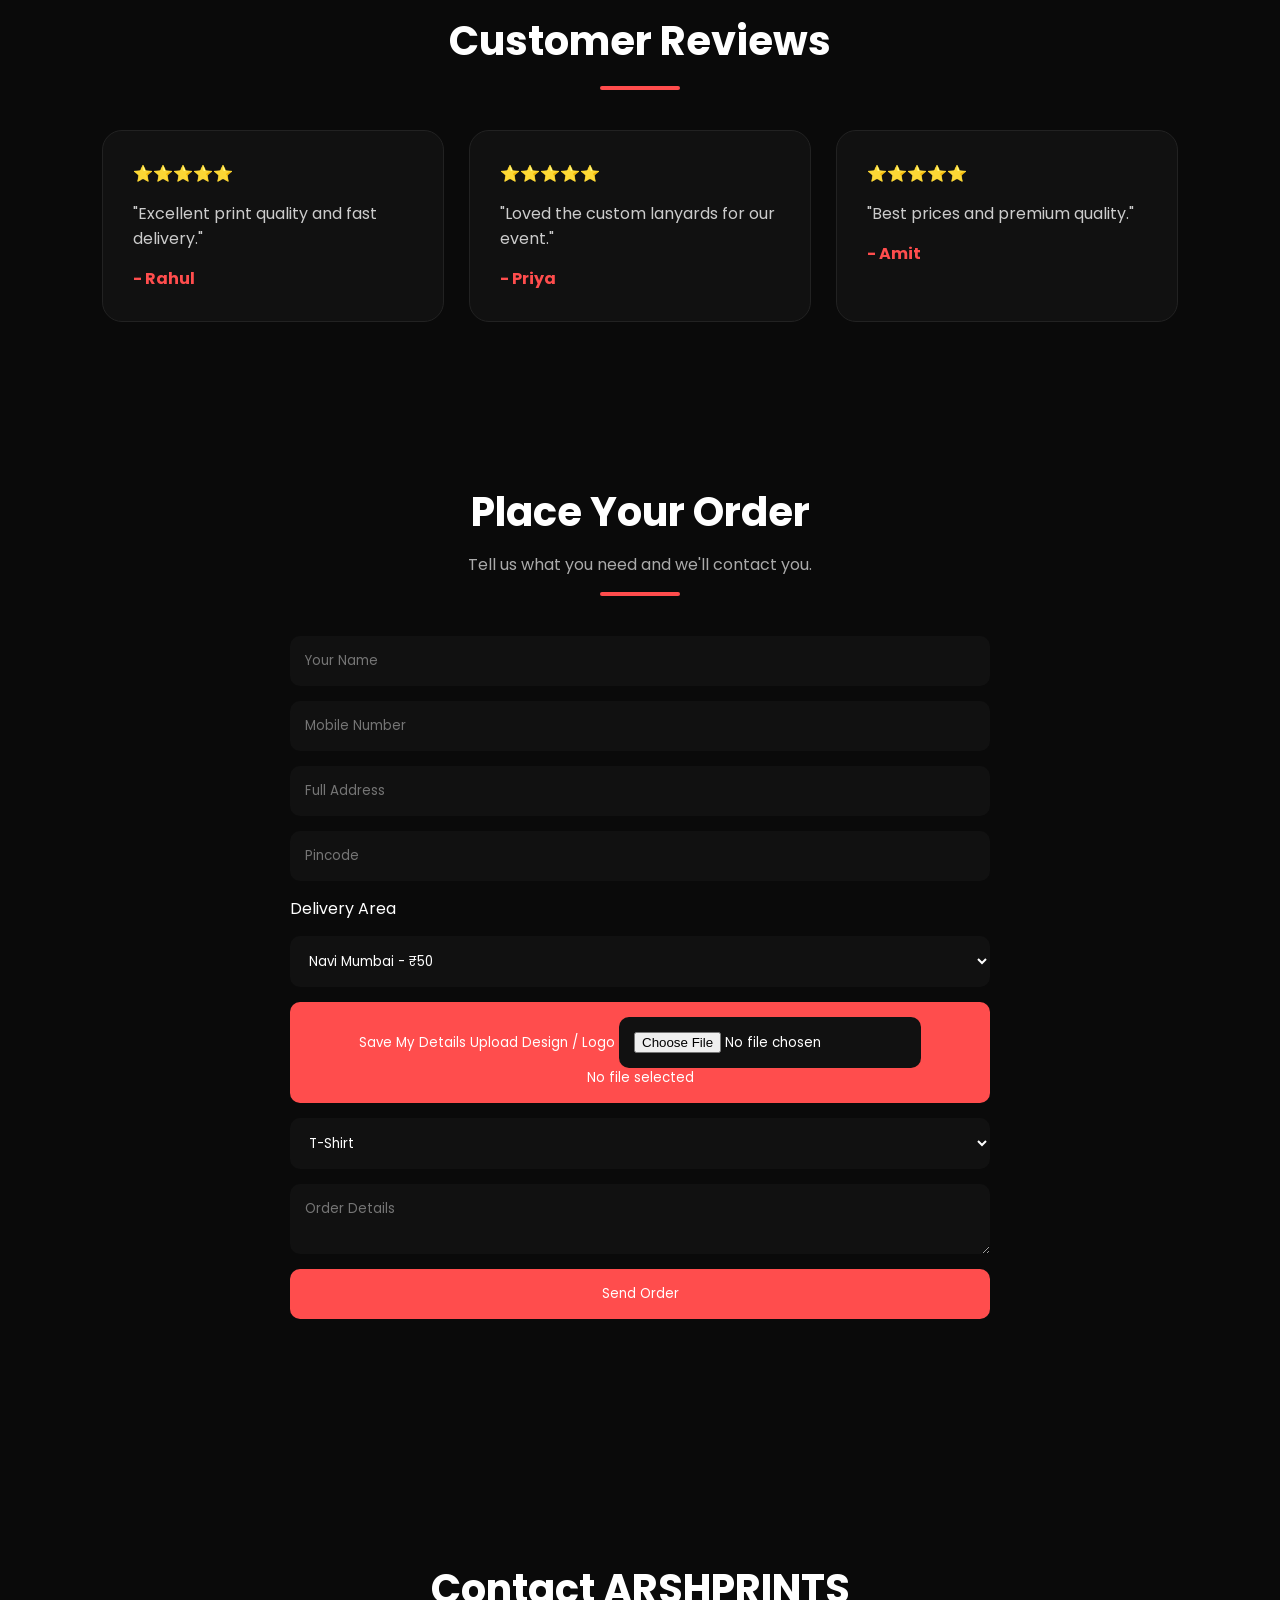
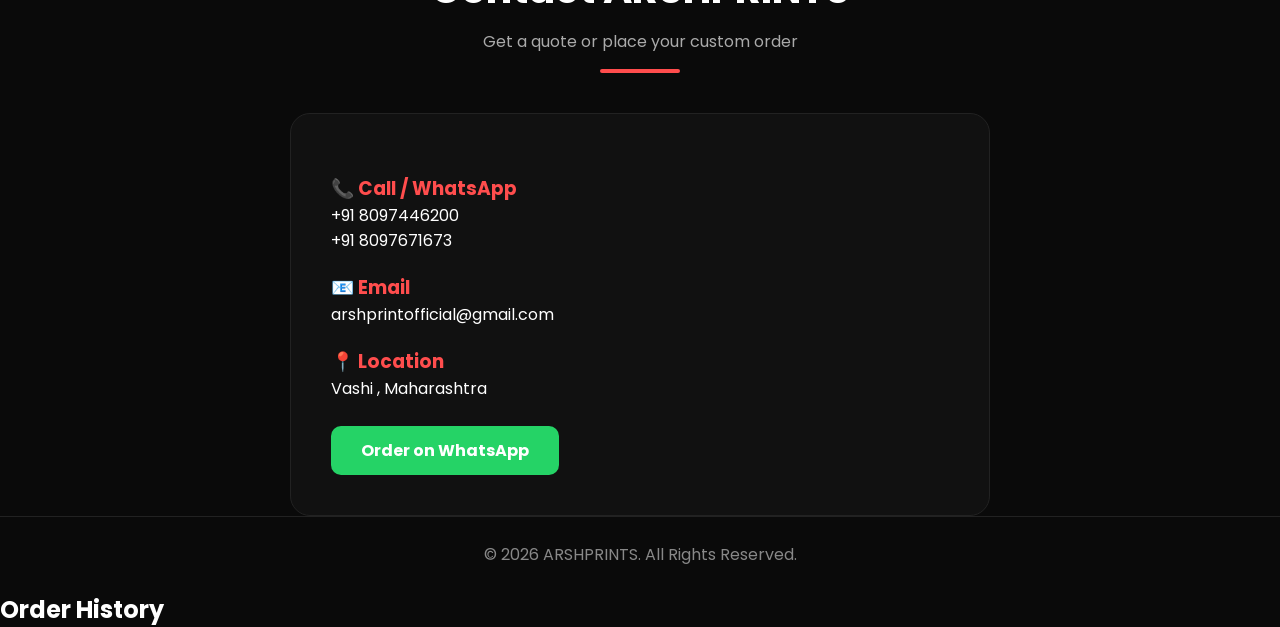
==== commit 481bb332: "Fix CSS  path" ====
--- a/index.html
+++ b/index.html
@@ -8,9 +8,10 @@
 <link rel="preconnect" href="https://fonts.gstatic.com" crossorigin>
 <link href="https://fonts.googleapis.com/css2?family=Poppins:wght@300;400;500;600;700;800&display=swap" rel="stylesheet">
 
-<link rel="stylesheet" href="css/style.css">
+<link rel="stylesheet" href="style.css">
 
 <title>ARSHPRINTS</title>
+<script src="https://html2canvas.hertzen.com/dist/html2canvas.min.js"></script>
 </head>
 <body>
 
@@ -227,7 +228,9 @@
 <button onclick="sendWhatsApp()" class="order-btn">
     Send Order
 </button>
-
+<button onclick="generateQuotation()" class="quote-btn">
+    Generate Quotation
+</button>
 
 </section>
 <section id="reviews" class="reviews">
@@ -275,6 +278,25 @@
         <input type="text" id="address" placeholder="Full Address" required>
 
 <input type="text" id="pincode" placeholder="Pincode" required>
+<label>Delivery Area</label>
+
+<select id="deliveryZone">
+    <option value="50">Navi Mumbai - ₹50</option>
+    <option value="70">Mumbai - ₹70</option>
+    <option value="120">Other State - ₹120</option>
+</select>
+
+<button type="button" onclick="saveCustomerDetails()">
+    Save My Details
+    <label>Upload Design / Logo</label>
+
+<input
+type="file"
+id="designFile"
+accept=".jpg,.jpeg,.png,.pdf">
+
+<p id="fileName">No file selected</p>
+</button>
 
         <select id="product">
             <option>T-Shirt</option>
@@ -336,6 +358,11 @@
 
 cart.forEach(item => {
     cartText += item.name + " - ₹" + item.price + "\n";
+    let designFile =
+document.getElementById("designFile").files[0];
+
+let designName =
+designFile ? designFile.name : "No Design Uploaded";
 });
 
 let total =
@@ -353,6 +380,19 @@
 "https://wa.me/918097446200?text=" +
 encodeURIComponent(text);
 
+let orderHistory =
+JSON.parse(localStorage.getItem("orders")) || [];
+
+orderHistory.push({
+    date: new Date().toLocaleDateString(),
+    items: cart,
+    total: total
+});
+
+localStorage.setItem(
+    "orders",
+    JSON.stringify(orderHistory)
+);
 window.open(url, "_blank");
 
 }
@@ -473,7 +513,286 @@
 
     updateCart();
 }
-
-</script>
+function generateQuotation(){
+
+    let name = document.getElementById("name").value;
+    let phone = document.getElementById("phone").value;
+    let address = document.getElementById("address").value;
+    let pincode = document.getElementById("pincode").value;
+
+    document.getElementById("qName").innerText =
+    "Name: " + name;
+
+    document.getElementById("qPhone").innerText =
+    "Phone: " + phone;
+
+    document.getElementById("qAddress").innerText =
+    "Address: " + address;
+
+    document.getElementById("qPincode").innerText =
+    "Pincode: " + pincode;
+
+    document.getElementById("quoteDate").innerText =
+    new Date().toLocaleDateString();
+
+    document.getElementById("quoteNumber").innerText =
+"ARSH-2026-" +
+String(quoteNo).padStart(3,"0");
+
+localStorage.setItem(
+    "quoteNumber",
+    parseInt(quoteNo) + 1
+);
+    let productsHTML = `
+<table border="1" width="100%" cellpadding="8" cellspacing="0">
+<tr>
+    <th>Product</th>
+    <th>Qty</th>
+    <th>Amount</th>
+</tr>
+`;
+
+let total = 0;
+
+cart.forEach(item => {
+
+    let qty = item.qty || 1;
+    let amount = item.price * qty;
+
+    productsHTML += `
+    <tr>
+        <td>${item.name}</td>
+        <td>${qty}</td>
+        <td>₹${amount}</td>
+    </tr>
+    `;
+
+    total += amount;
+
+});
+
+productsHTML += `</table>`;
+
+document.getElementById("quoteProducts").innerHTML =
+productsHTML;
+
+    let delivery =
+parseInt(
+document.getElementById("deliveryZone").value
+);
+
+let grandTotal =
+total + delivery;
+
+document.getElementById("quoteTotal").innerHTML =
+`
+Subtotal: ₹${total}<br>
+Delivery: ₹${delivery}<br>
+Grand Total: ₹${grandTotal}
+`;
+
+    let quotation =
+    document.getElementById("quotation");
+
+    quotation.style.display = "block";
+let designFile =
+document.getElementById("designFile").files[0];
+
+if(designFile){
+
+    let reader =
+    new FileReader();
+
+    reader.onload = function(e){
+
+        document.getElementById(
+        "quoteDesignPreview"
+        ).src = e.target.result;
+
+        document.getElementById(
+        "quoteDesignPreview"
+        ).style.display = "block";
+
+    };
+
+    reader.readAsDataURL(designFile);
+
+}
+    html2canvas(quotation).then(canvas => {
+
+        let link =
+        document.createElement("a");
+
+        link.download =
+        "quotation.png";
+
+        link.href =
+        canvas.toDataURL("image/png");
+
+        link.click();
+
+        quotation.style.display = "none";
+
+    });
+
+}
+function saveCustomerDetails(){
+
+    localStorage.setItem(
+        "customerName",
+        document.getElementById("name").value
+    );
+
+    localStorage.setItem(
+        "customerPhone",
+        document.getElementById("phone").value
+    );
+
+    localStorage.setItem(
+        "customerAddress",
+        document.getElementById("address").value
+    );
+
+    localStorage.setItem(
+        "customerPincode",
+        document.getElementById("pincode").value
+    );
+
+    alert("Details Saved Successfully");
+}
+window.onload = function(){
+
+    document.getElementById("name").value =
+    localStorage.getItem("customerName") || "";
+
+    document.getElementById("phone").value =
+    localStorage.getItem("customerPhone") || "";
+
+    document.getElementById("address").value =
+    localStorage.getItem("customerAddress") || "";
+
+    document.getElementById("pincode").value =
+    localStorage.getItem("customerPincode") || "";
+loadOrderHistory();
+
+};
+function loadOrderHistory(){
+
+    let orders =
+    JSON.parse(localStorage.getItem("orders")) || [];
+
+    let history =
+    document.getElementById("history-list");
+
+    history.innerHTML = "";
+
+    orders.forEach((order,index)=>{
+
+        history.innerHTML += `
+        <div class="history-card">
+
+            <h4>Order ${index+1}</h4>
+
+            <p>Date: ${order.date}</p>
+
+            <p>Total: ₹${order.total}</p>
+
+            <button onclick="reorder(${index})">
+                Reorder
+            </button>
+
+        </div>`;
+    });
+
+}
+function reorder(index){
+
+    let orders =
+    JSON.parse(localStorage.getItem("orders")) || [];
+
+    cart = orders[index].items;
+
+    updateCart();
+
+    alert("Order Added Back To Cart");
+
+}
+function showFileName(){
+
+    let file =
+    document.getElementById("designFile").files[0];
+
+    if(file){
+
+        document.getElementById("fileName")
+        .innerText =
+        "Selected File: " + file.name;
+
+    }
+
+}
+</script> 
+<div id="quotation" style="display:none;background:white;color:black;padding:30px;width:900px;">
+
+    <h1>ARSHPRINTS</h1>
+
+    <h2>QUOTATION</h2>
+
+    <p><b>Quotation No:</b> <span id="quoteNumber"></span></p>
+    <p><b>Date:</b> <span id="quoteDate"></span></p>
+
+    <hr>
+
+    <h3>Customer Details</h3>
+
+    <p id="qName"></p>
+    <p id="qPhone"></p>
+    <p id="qAddress"></p>
+    <p id="qPincode"></p>
+
+    <hr>
+
+    <h3>Products</h3>
+
+    <div id="quoteProducts"></div>
+    <h3>Design Preview</h3>
+
+<img
+id="quoteDesignPreview"
+width="200"
+style="display:none;border:1px solid #ccc;padding:5px;">
+
+    <hr>
+
+    <h2>Total: ₹<span id="quoteTotal"></span></h2>
+
+    <br><br>
+
+<br>
+
+<p>Authorized Signature</p>
+<div style="text-align:center; margin-top:20px;">
+
+    <h3>Scan & Pay</h3>
+
+    <img
+    src="images/payment-qr.png"
+    width="180"
+    alt="Payment QR">
+
+    <p>UPI Payment Accepted</p>
+
+</div>
+
+<h3>ARSHPRINTS</h3>
+
+</div>
+<section id="order-history">
+
+    <h2>Order History</h2>
+
+    <div id="history-list"></div>
+
+</section>
 </body>
-</html>+</html>
--- a/style.css
+++ b/style.css
@@ -0,0 +1,562 @@
+*{
+margin:0;
+padding:0;
+box-sizing:border-box;
+font-family:Poppins,sans-serif;
+}
+
+body{
+background:#0A0A0A;
+color:#fff;
+}
+
+nav{
+display:flex;
+justify-content:space-between;
+padding:20px 8%;
+background:#111;
+}
+
+nav ul{
+display:flex;
+gap:25px;
+list-style:none;
+}
+
+nav a{
+color:white;
+text-decoration:none;
+}
+.hero{
+    min-height:70vh;
+    display:flex;
+    align-items:center;
+    justify-content:space-between;
+    padding:20px 8%;
+    gap:50px;
+    background:#000;
+}
+
+.hero-left{
+flex:1;
+}
+
+.hero-right{
+flex:1;
+text-align:center;
+}
+
+.hero-right img{
+    max-width:450px;
+    width:100%;
+    border-radius:20px;
+}
+.hero{
+    min-height:85vh;
+}
+
+.hero-right img{
+    animation:float 3s ease-in-out infinite;
+}
+
+@keyframes float{
+    0%,100%{
+        transform:translateY(0);
+    }
+    50%{
+        transform:translateY(-15px);
+    }
+}
+.badge{
+display:inline-block;
+padding:8px 18px;
+border:1px solid #E53935;
+border-radius:30px;
+margin-bottom:20px;
+color:#E53935;
+}
+
+.hero h1{
+font-size:4.5rem;
+font-weight:800;
+line-height:1.05;
+}
+
+.hero p{
+font-size:1.1rem;
+color:#bdbdbd;
+max-width:550px;
+margin-top:20px;
+}
+
+.buttons{
+display:flex;
+gap:15px;
+margin-top:30px;
+}
+
+.btn{
+background:#E53935;
+padding:15px 30px;
+border-radius:8px;
+text-decoration:none;
+color:white;
+}
+
+.btn-outline{
+border:1px solid white;
+padding:15px 30px;
+border-radius:8px;
+text-decoration:none;
+color:white;
+}
+.btn{
+display:inline-block;
+margin-top:25px;
+background:#E53935;
+color:white;
+padding:15px 30px;
+text-decoration:none;
+border-radius:8px;
+}
+
+.categories{
+padding:80px 8%;
+}
+
+.grid{
+display:grid;
+grid-template-columns:repeat(auto-fit,minmax(250px,1fr));
+gap:25px;
+margin-top:30px;
+}
+
+.card{
+background:#151515;
+padding:40px;
+border:1px solid #222;
+border-radius:10px;
+text-align:center;
+transition:0.3s;
+}
+
+.card:hover{
+border-color:#E53935;
+}
+
+.logo{
+font-size:28px;
+font-weight:800;
+letter-spacing:1px;
+}
+
+.logo span{
+color:#E53935;
+}
+
+.stats{
+display:flex;
+justify-content:center;
+gap:40px;
+padding:60px 8%;
+}
+
+.stat-box{
+background:#151515;
+padding:30px;
+border-radius:15px;
+text-align:center;
+min-width:220px;
+}
+
+.stat-box h2{
+color:#E53935;
+font-size:2rem;
+}
+
+.whatsapp{
+position:fixed;
+bottom:20px;
+right:20px;
+width:60px;
+height:60px;
+background:#25D366;
+display:flex;
+align-items:center;
+justify-content:center;
+border-radius:50%;
+font-size:28px;
+text-decoration:none;
+z-index:1000;
+}
+
+.featured-products{
+    padding:80px 8%;
+}
+
+.section-title{
+    text-align:center;
+    margin-bottom:50px;
+}
+
+.section-title h2{
+    font-size:2.5rem;
+    margin-bottom:10px;
+}
+
+.section-title p{
+    color:#aaa;
+}
+
+.product-grid{
+    display:grid;
+    grid-template-columns:repeat(auto-fit,minmax(250px,1fr));
+    gap:25px;
+}
+
+.product-card{
+    background:#111;
+    border:1px solid #222;
+    border-radius:20px;
+    overflow:hidden;
+    transition:.3s;
+    cursor:pointer;
+}
+
+.product-card:hover{
+    transform:translateY(-10px);
+}
+
+.product-card img{
+    width:100%;
+    height:250px;
+    object-fit:cover;
+}
+
+.product-card h3{
+    padding:15px;
+}
+
+.product-card p{
+    padding:0 15px 20px;
+    color:#ff4d4d;
+    font-weight:bold;
+}
+
+.featured-products{
+    padding:80px 8%;
+}
+
+.section-title{
+    text-align:center;
+    margin-bottom:40px;
+}
+
+.product-grid{
+    display:grid;
+    grid-template-columns:repeat(auto-fit,minmax(250px,1fr));
+    gap:25px;
+}
+
+.product-card{
+    background:#111;
+    border:1px solid #222;
+    border-radius:20px;
+    overflow:hidden;
+    transition:.3s;
+}
+
+.product-card:hover{
+    transform:translateY(-10px);
+}
+
+.product-card img{
+    width:100%;
+    height:250px;
+    object-fit:cover;
+}
+
+.product-card h3{
+    padding:15px;
+}
+
+.product-card p{
+    padding:0 15px 20px;
+    color:#ff4d4d;
+}
+.reviews{
+    padding:80px 8%;
+}
+
+.review-grid{
+    display:grid;
+    grid-template-columns:repeat(auto-fit,minmax(280px,1fr));
+    gap:25px;
+}
+
+.review-card{
+    background:#111;
+    border:1px solid #222;
+    border-radius:20px;
+    padding:25px;
+}
+
+.review-card p{
+    margin:15px 0;
+    color:#ccc;
+}
+
+.review-card h4{
+    color:#ff4d4d;
+}
+.contact{
+    padding:80px 8%;
+    text-align:center;
+}
+
+.contact-box{
+    background:#111;
+    border:1px solid #222;
+    border-radius:20px;
+    max-width:700px;
+    margin:auto;
+    padding:40px;
+}
+
+.contact-box h3{
+    color:#ff4d4d;
+    margin-top:20px;
+}
+
+.contact-btn{
+    display:inline-block;
+    margin-top:25px;
+    padding:12px 30px;
+    background:#25D366;
+    color:white;
+    text-decoration:none;
+    border-radius:10px;
+    font-weight:bold;
+}
+footer{
+    text-align:center;
+    padding:25px;
+    border-top:1px solid #222;
+    color:#888;
+}
+
+nav{
+    position:sticky;
+    top:0;
+    z-index:1000;
+    background:rgba(0,0,0,0.95);
+    backdrop-filter:blur(10px);
+}
+.hero{
+    margin-top:0;
+}
+html{
+    scroll-behavior:smooth;
+}
+.section-title::after{
+    content:'';
+    display:block;
+    width:80px;
+    height:4px;
+    background:#ff4d4d;
+    margin:15px auto;
+    border-radius:10px;
+}
+.product-card{
+    background:#111;
+    border:1px solid #222;
+    border-radius:20px;
+    overflow:hidden;
+    transition:all 0.3s ease;
+}
+
+.product-card:hover{
+    transform:translateY(-10px);
+    border-color:#ff4d4d;
+    box-shadow:0 15px 30px rgba(255,77,77,0.15);
+}
+
+.product-card img{
+    transition:0.4s;
+}
+
+.product-card:hover img{
+    transform:scale(1.05);
+}
+.product-btn{
+    background:#ff4d4d;
+    color:#fff;
+    border:none;
+    padding:10px 20px;
+    border-radius:8px;
+    margin:15px;
+    cursor:pointer;
+}
+
+.product-btn:hover{
+    background:#ff3333;
+}
+.reviews{
+    padding:80px 8%;
+}
+
+.review-grid{
+    display:grid;
+    grid-template-columns:repeat(auto-fit,minmax(300px,1fr));
+    gap:25px;
+}
+
+.review-card{
+    background:#111;
+    border:1px solid #222;
+    border-radius:20px;
+    padding:30px;
+}
+
+.review-card h4{
+    margin-top:15px;
+    color:#ff4d4d;
+}
+.order-section{
+    padding:80px 8%;
+}
+
+#orderForm{
+    max-width:700px;
+    margin:auto;
+    display:flex;
+    flex-direction:column;
+    gap:15px;
+}
+
+#orderForm input,
+#orderForm select,
+#orderForm textarea{
+    padding:15px;
+    border:none;
+    border-radius:10px;
+    background:#111;
+    color:white;
+}
+
+#orderForm button{
+    padding:15px;
+    background:#ff4d4d;
+    color:white;
+    border:none;
+    border-radius:10px;
+    cursor:pointer;
+}
+.cart-section{
+    padding:80px 8%;
+}
+
+.cart-item{
+    background:#111;
+    border:1px solid #222;
+    padding:15px;
+    margin-bottom:10px;
+    border-radius:10px;
+}
+
+#cart-total{
+    color:#ff4d4d;
+}
+.popup{
+position:fixed;
+top:20px;
+right:20px;
+background:#25D366;
+color:white;
+padding:15px 25px;
+border-radius:10px;
+opacity:0;
+transition:.3s;
+z-index:9999;
+}
+
+.popup.show{
+opacity:1;
+}
+
+.qty-box{
+display:flex;
+align-items:center;
+gap:10px;
+}
+
+.qty-box button{
+width:30px;
+height:30px;
+border:none;
+border-radius:5px;
+background:#ff4d4d;
+color:white;
+cursor:pointer;
+}
+#cart-total{
+    color:#ff4d4d;
+    font-size:28px;
+    font-weight:700;
+}
+
+.cart-section h3{
+    margin-top:20px;
+}
+.cart-total-box{
+    margin-top:20px;
+    padding:20px;
+    background:#111;
+    border:1px solid #333;
+    border-radius:12px;
+}
+.clear-cart-btn{
+    margin-top:15px;
+    padding:12px 20px;
+    border:none;
+    border-radius:8px;
+    background:#ff4d4d;
+    color:white;
+    cursor:pointer;
+}
+.clear-cart-btn{
+    background:red;
+    color:white;
+    border:none;
+    padding:12px 20px;
+    border-radius:8px;
+    cursor:pointer;
+    margin-top:15px;
+}
+
+
+    .nav-links{
+        display:none;
+        flex-direction:column;
+        position:absolute;
+        top:70px;
+        right:20px;
+        background:#111;
+        padding:20px;
+        border-radius:10px;
+    }
+
+    .nav-links.active{
+        display:flex;
+    }
+
+.order-btn{
+    background:green;
+    color:white;
+    border:none;
+    padding:12px 20px;
+    border-radius:8px;
+    cursor:pointer;
+    margin-top:10px;
+    margin-left:10px;
+}
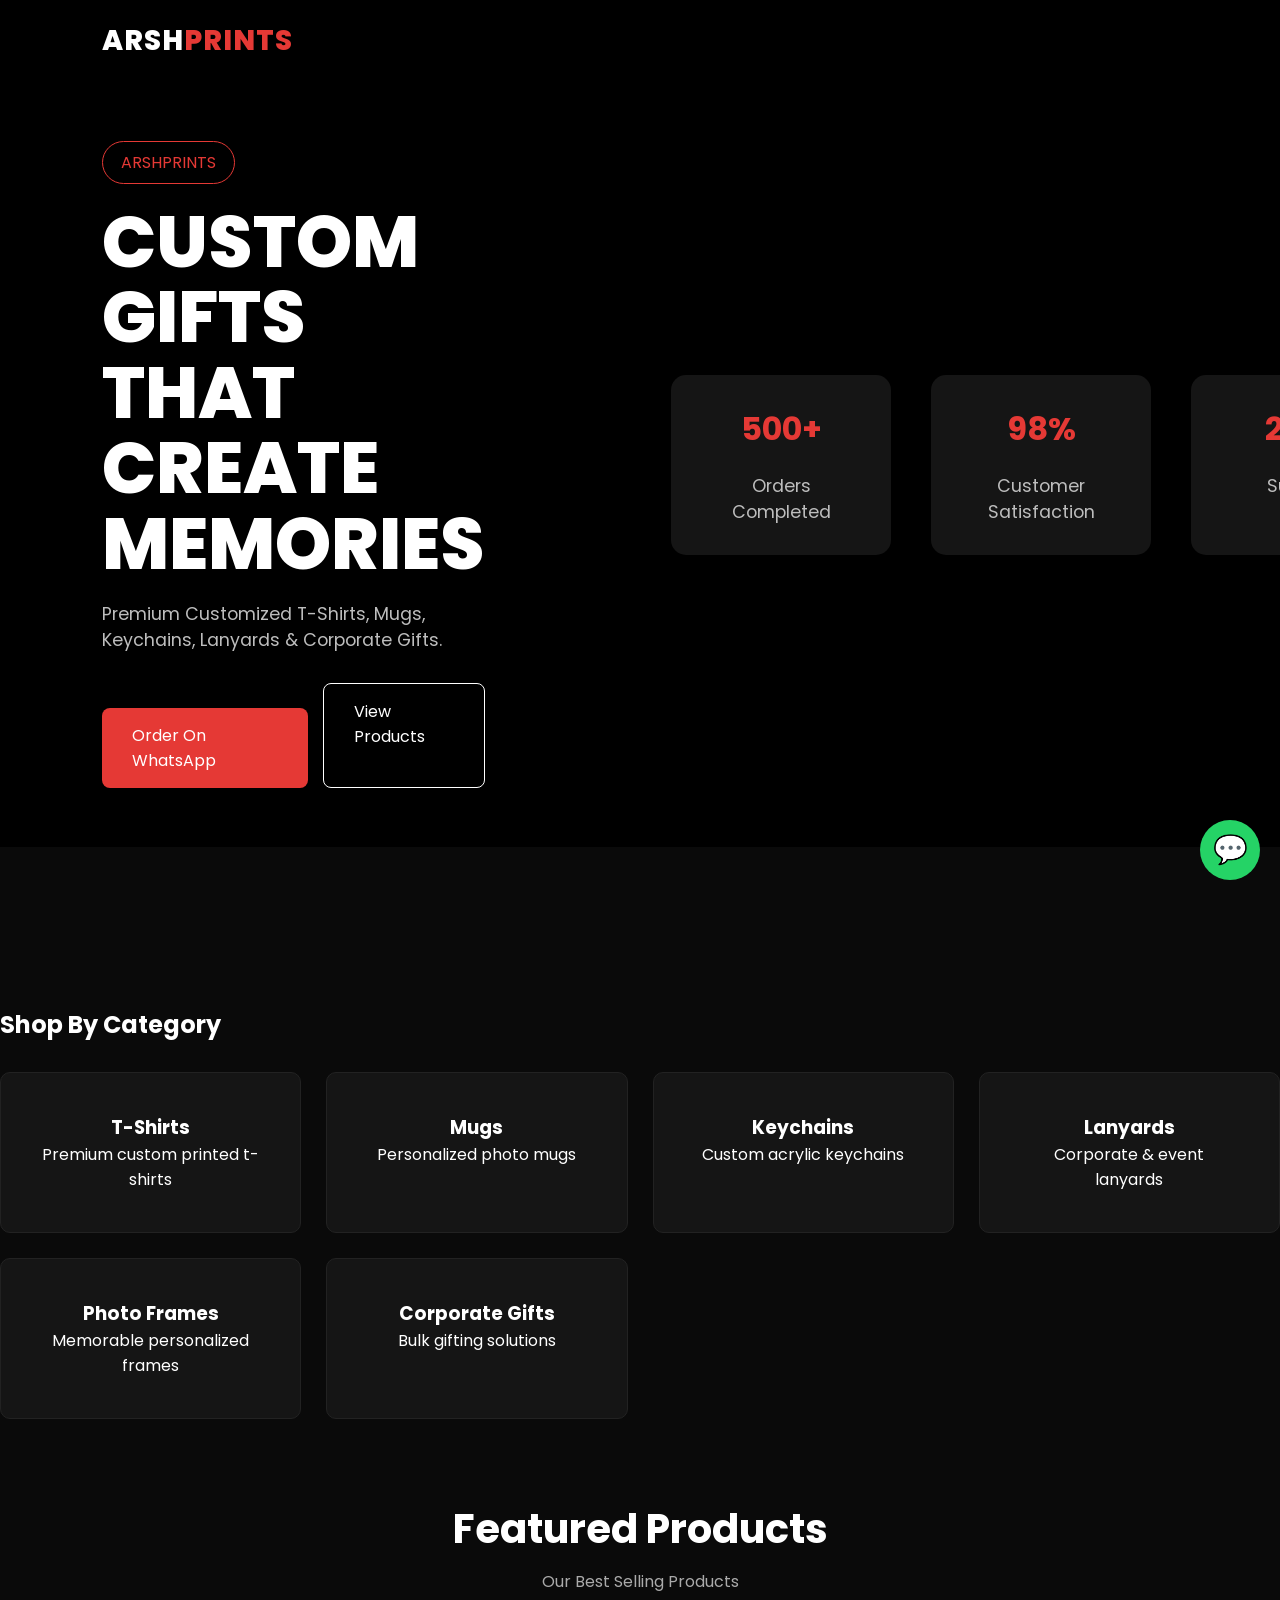
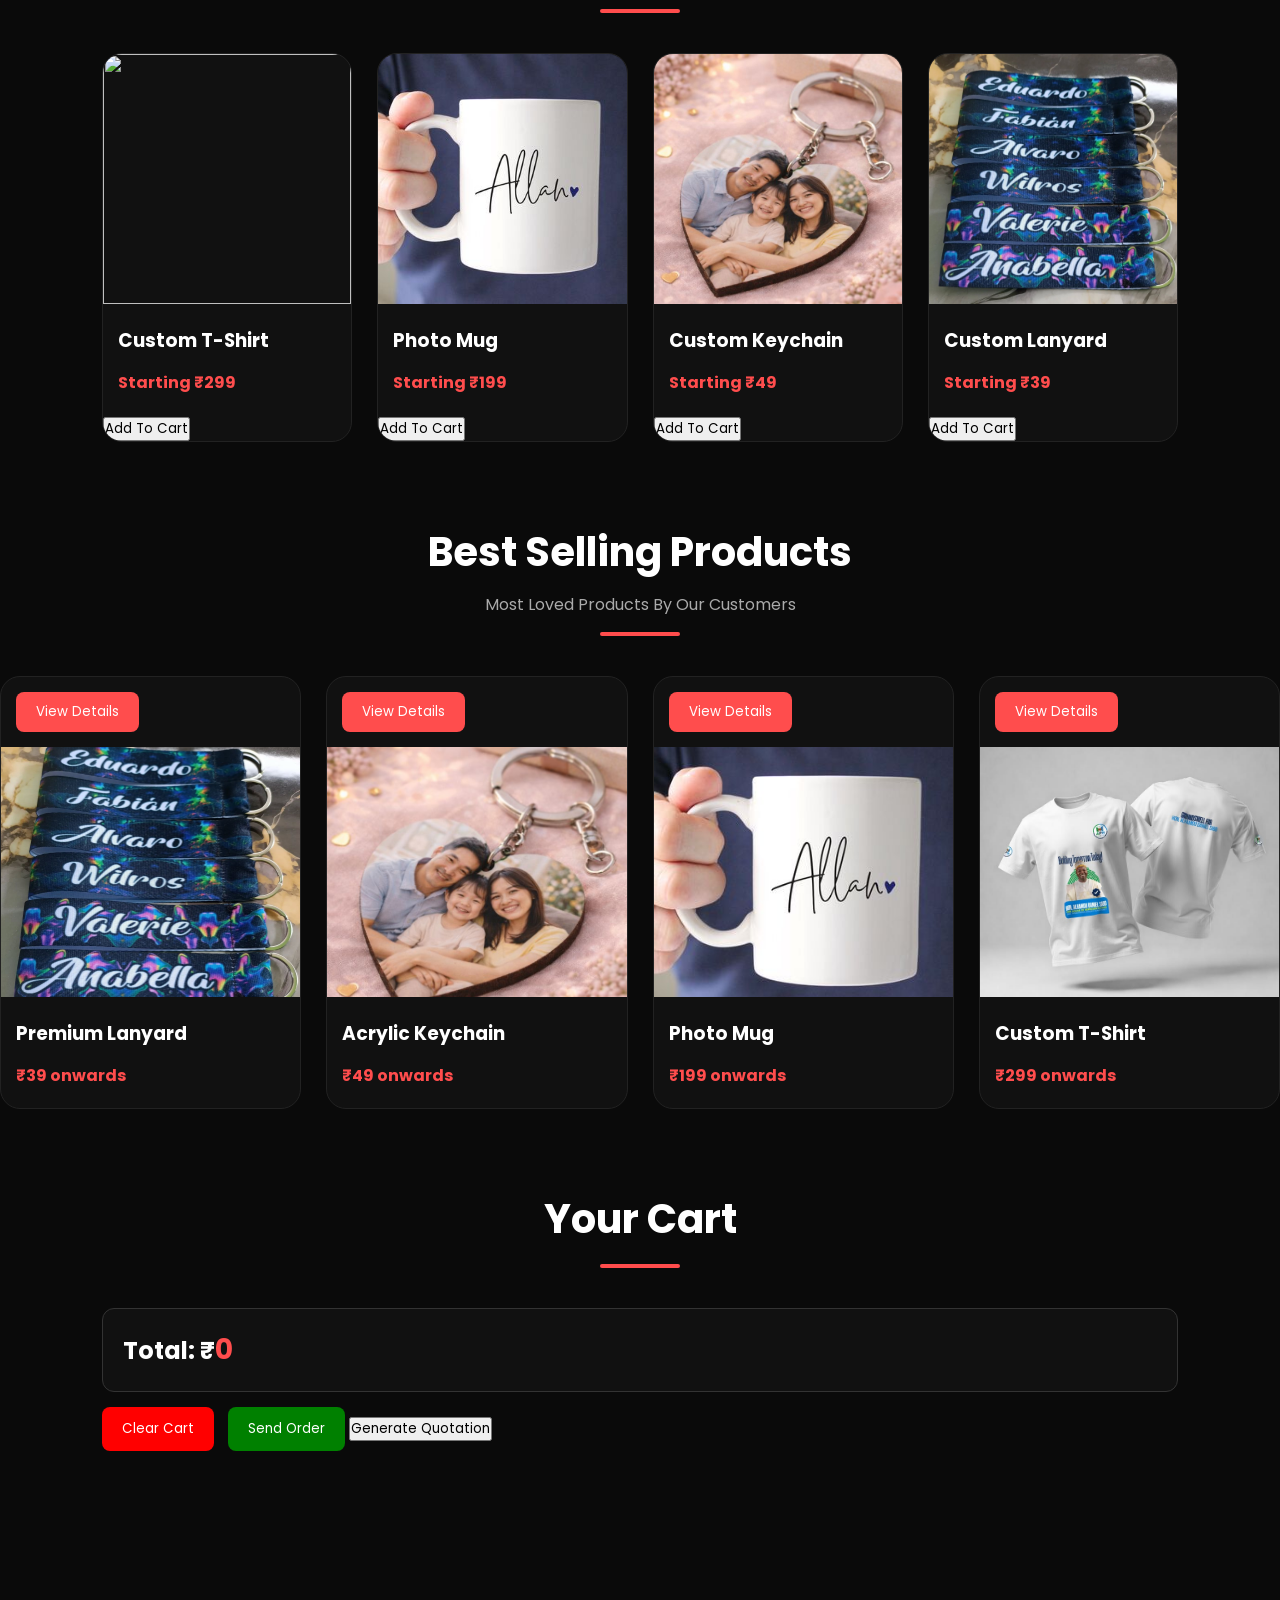
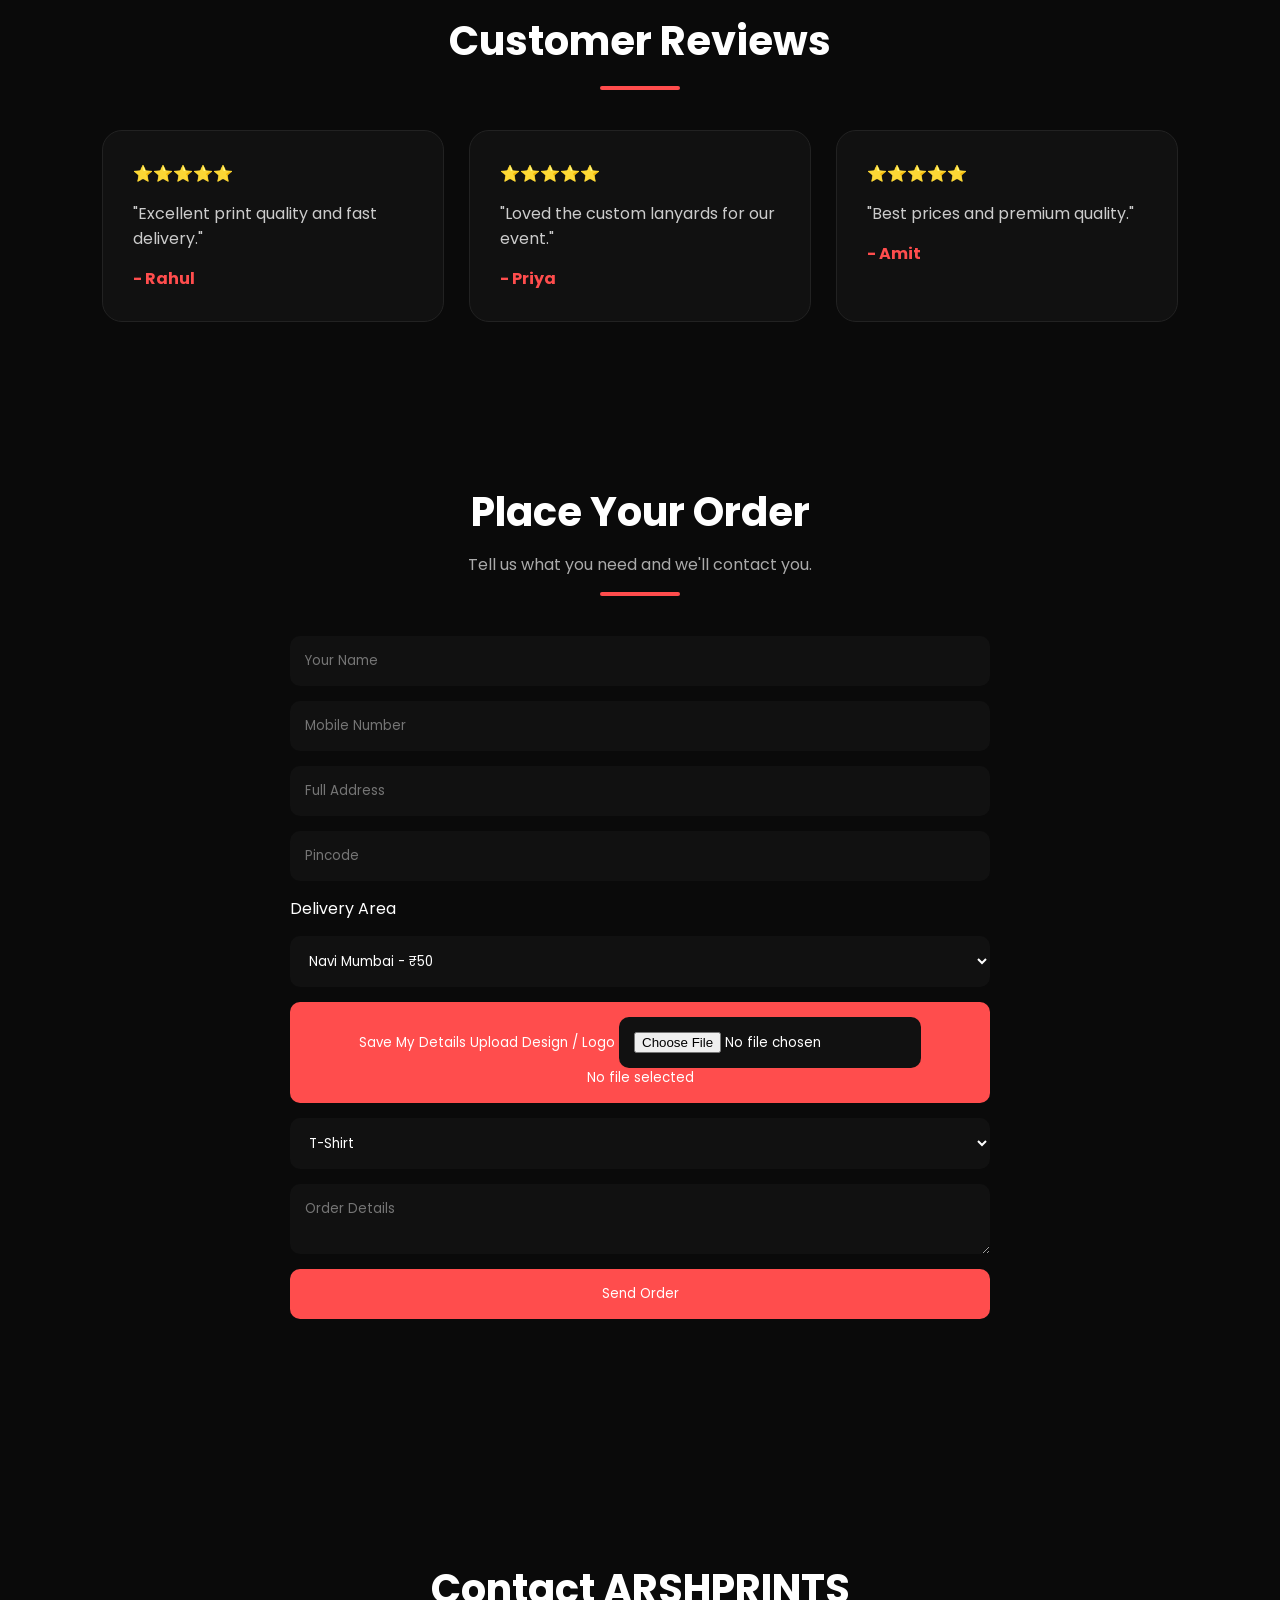
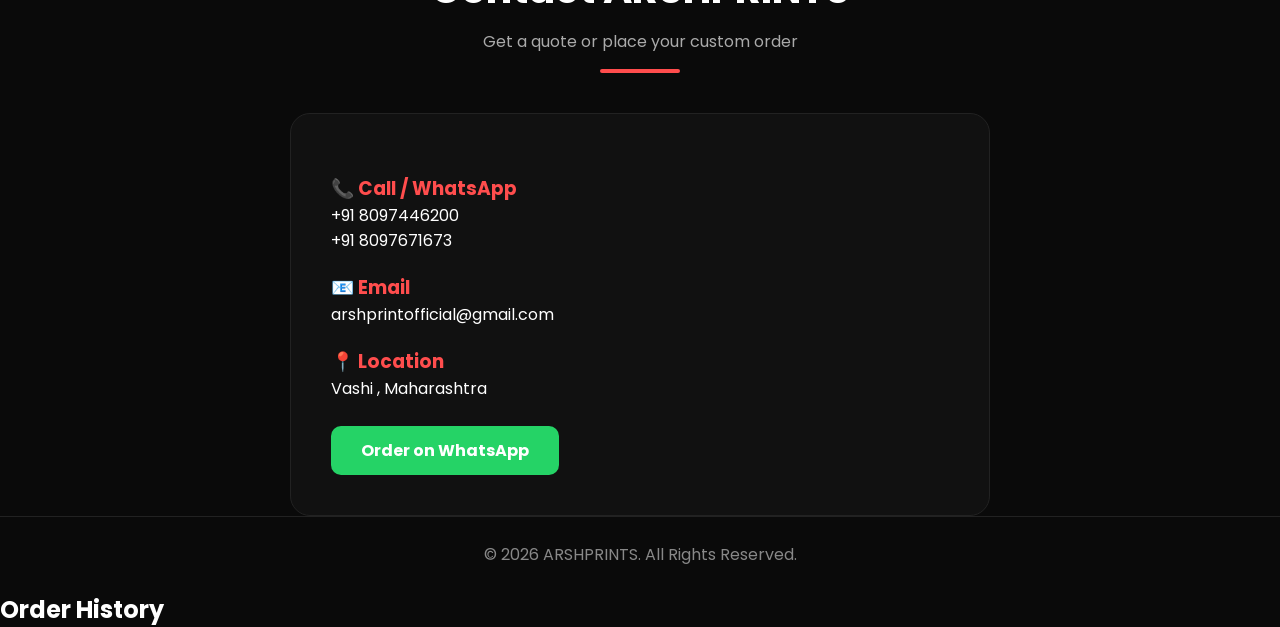
==== commit 71af9ad3: "Fix image path and case sensitivity" ====
--- a/index.html
+++ b/index.html
@@ -129,7 +129,7 @@
     <div class="product-grid">
 
         <div class="product-card">
-            <img src="images/tshirt.jpg" alt="">
+            <img src="Images/" alt="">
             <h3>Custom T-Shirt</h3>
             <p>Starting ₹299</p>
             <button onclick="addToCart('Custom T-Shirt',299)">
@@ -138,7 +138,7 @@
         </div>
 
         <div class="product-card">
-            <img src="images/mug.jpg" alt="">
+            <img src="Images/mug.jpg" alt="">
             <h3>Photo Mug</h3>
             <p>Starting ₹199</p>
             <button onclick="addToCart('Photo Mug',199)">
@@ -147,7 +147,7 @@
         </div>
 
         <div class="product-card">
-            <img src="images/keychain.jpg" alt="">
+            <img src="Images/keychain.jpg" alt="">
             <h3>Custom Keychain</h3>
             <p>Starting ₹49</p>
             <button onclick="addToCart('Custom Keychain',49)">
@@ -157,7 +157,7 @@
         </div>
 
         <div class="product-card">
-            <img src="images/lanyard.jpg" alt="">
+            <img src="Images/lanyard.jpg" alt="">
             <h3>Custom Lanyard</h3>
             <p>Starting ₹39</p>
             <button onclick="addToCart('Custom Lanyard',39)">
@@ -180,21 +180,21 @@
 
         <div class="product-card">
             <button class="product-btn">View Details</button>
-            <img src="images/lanyard.jpg">
+            <img src="Images/lanyard.jpg">
             <h3>Premium Lanyard</h3>
             <p>₹39 onwards</p>
         </div>
 
         <div class="product-card">
             <button class="product-btn">View Details</button>
-            <img src="images/keychain.jpg">
+            <img src="Images/keychain.jpg">
             <h3>Acrylic Keychain</h3>
             <p>₹49 onwards</p>
         </div>
 
         <div class="product-card">
             <button class="product-btn">View Details</button>
-            <img src="images/mug.jpg">
+            <img src="Images/mug.jpg">
             <h3>Photo Mug</h3>
             <p>₹199 onwards</p>
         </div>
@@ -776,7 +776,7 @@
     <h3>Scan & Pay</h3>
 
     <img
-    src="images/payment-qr.png"
+    src="Images/payment-qr.png"
     width="180"
     alt="Payment QR">
 
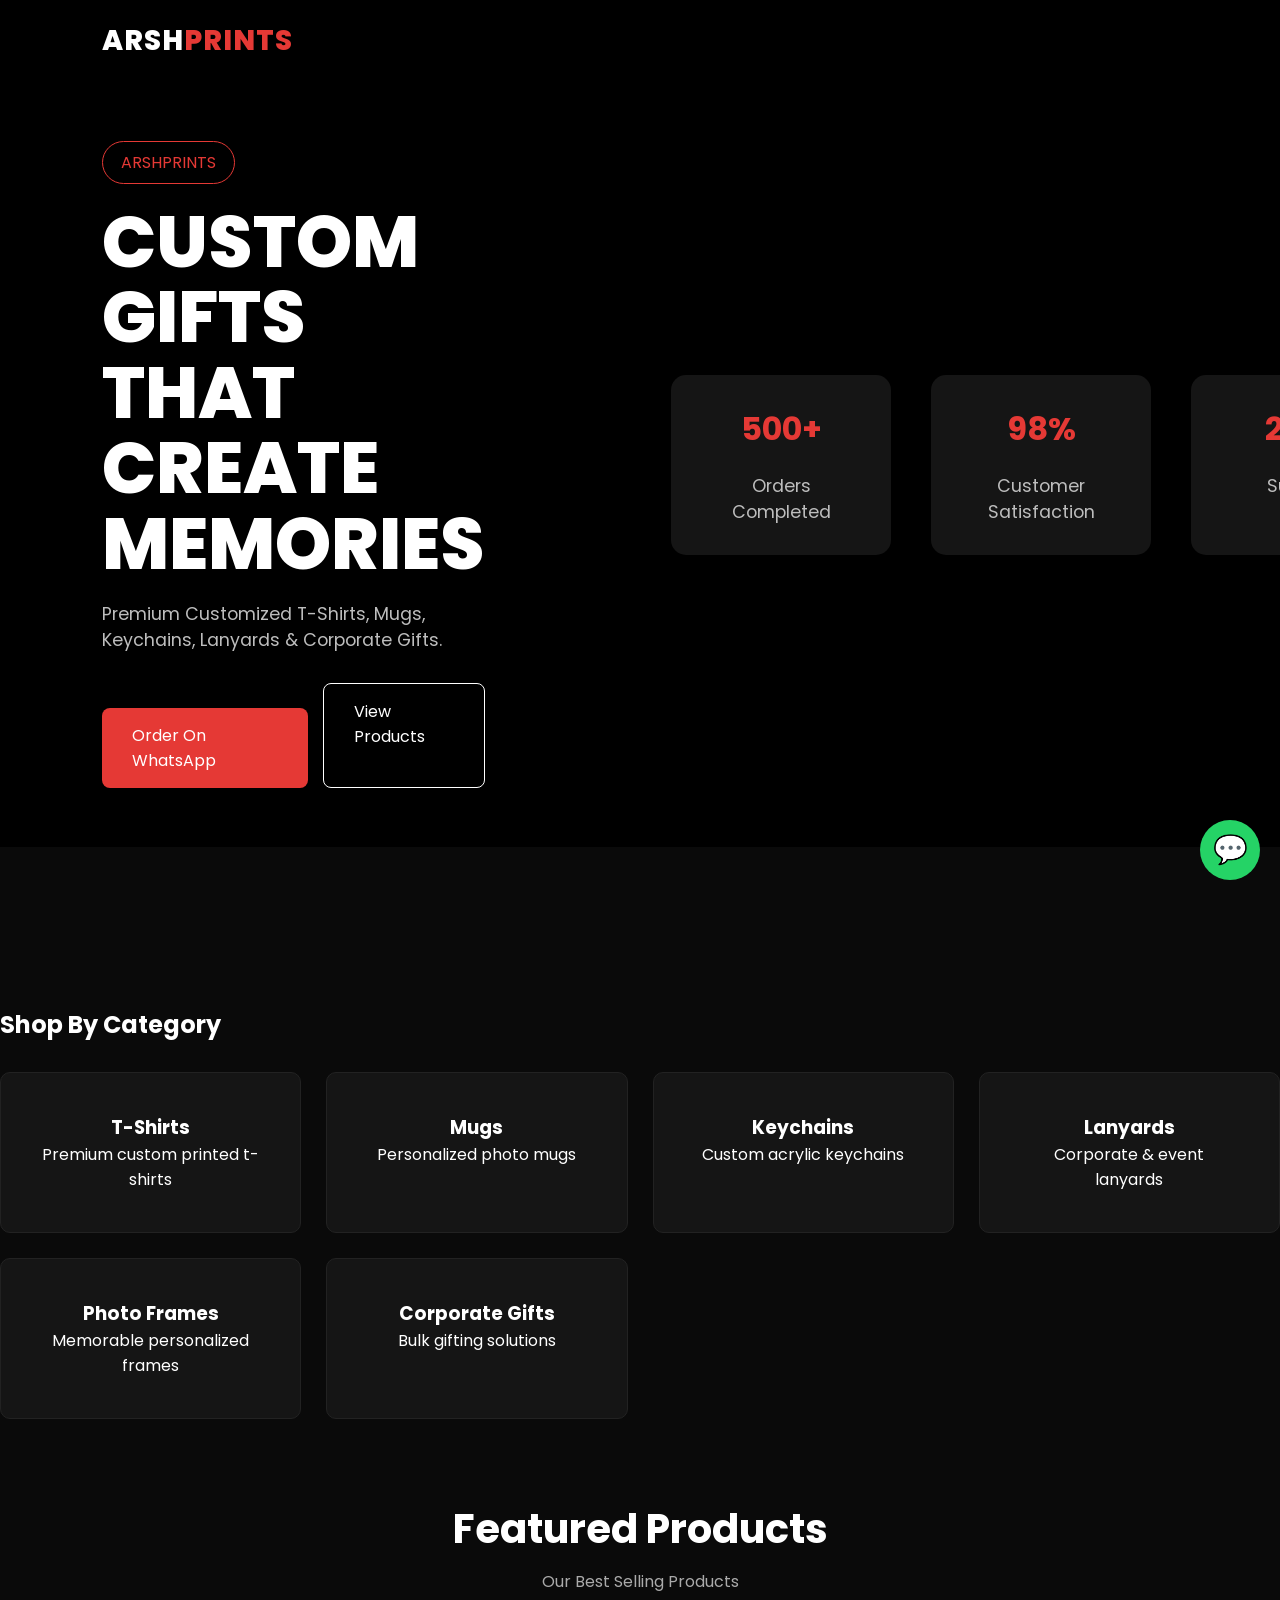
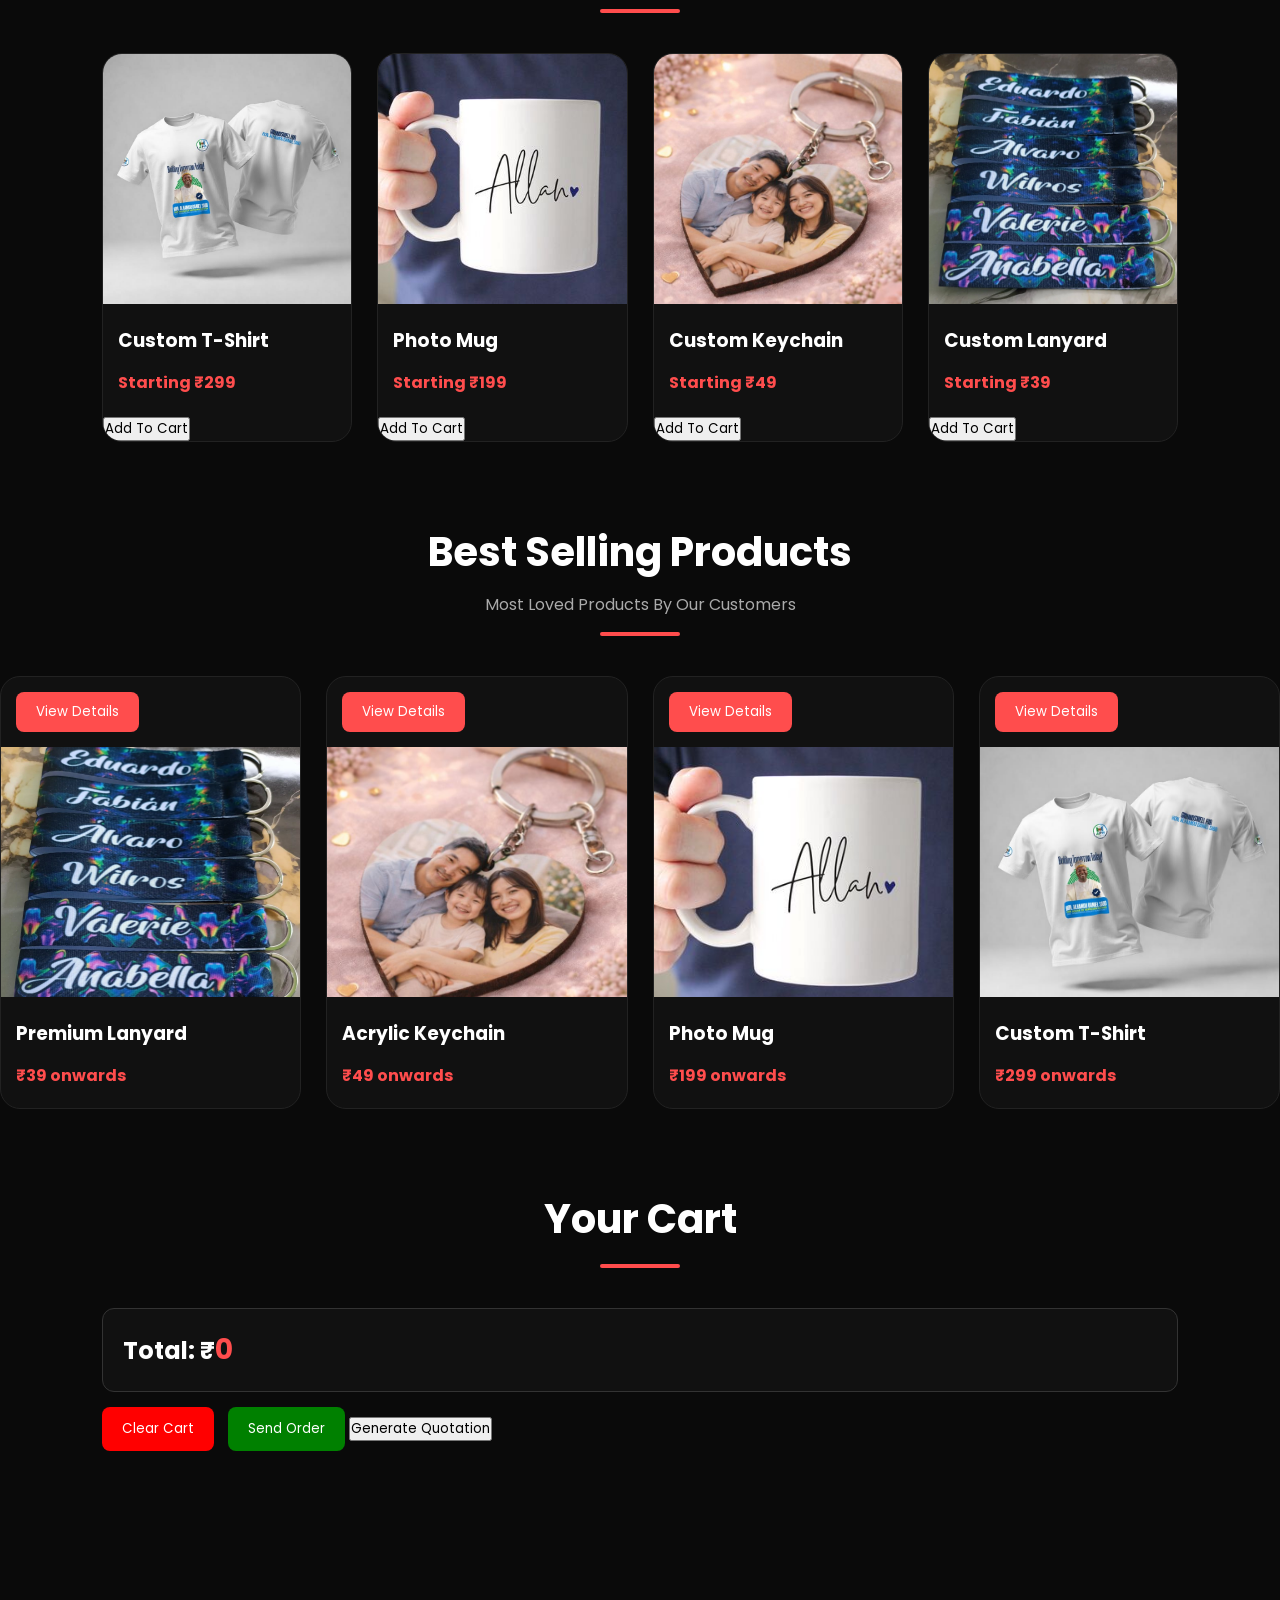
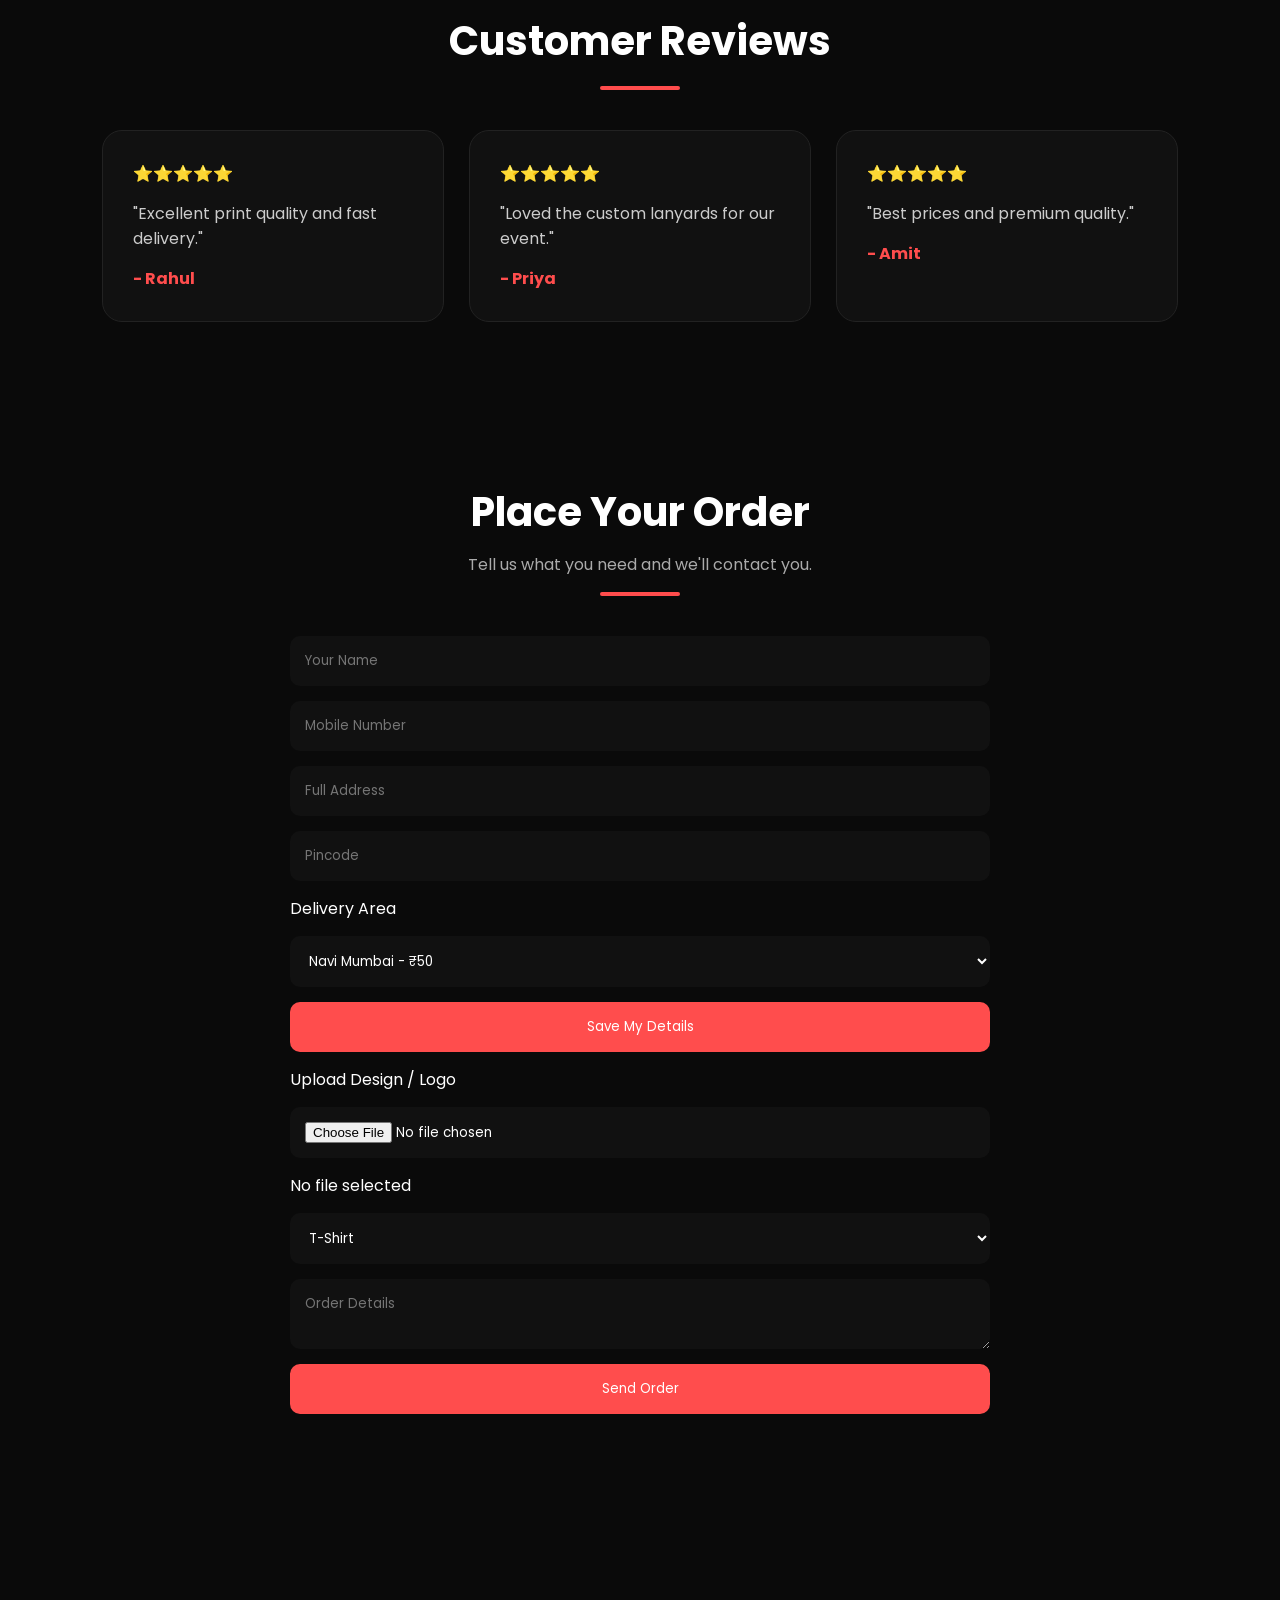
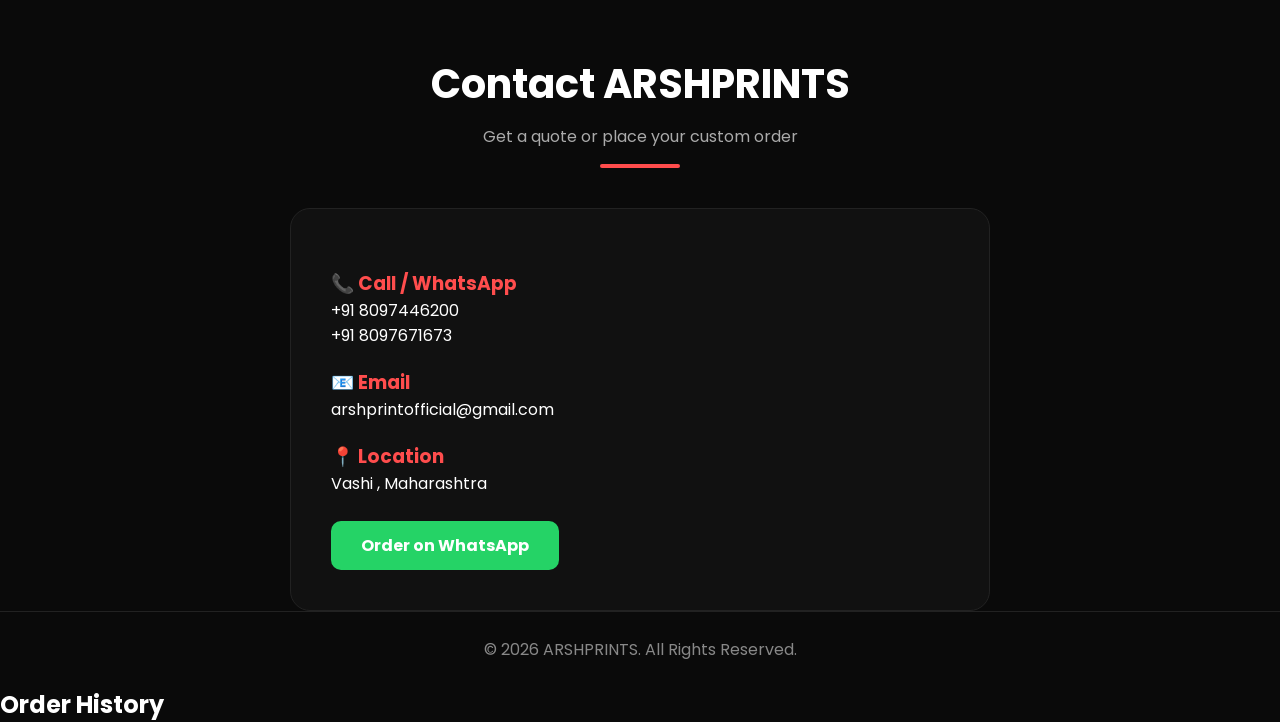
==== commit 0651b526: "Fix HTML and 35 errors" ====
--- a/index.html
+++ b/index.html
@@ -129,7 +129,7 @@
     <div class="product-grid">
 
         <div class="product-card">
-            <img src="Images/" alt="">
+           <img src="tshirt.jpg" alt="Custom T-Shirt">
             <h3>Custom T-Shirt</h3>
             <p>Starting ₹299</p>
             <button onclick="addToCart('Custom T-Shirt',299)">
@@ -138,7 +138,7 @@
         </div>
 
         <div class="product-card">
-            <img src="Images/mug.jpg" alt="">
+            <img src="mug.jpg" alt="">
             <h3>Photo Mug</h3>
             <p>Starting ₹199</p>
             <button onclick="addToCart('Photo Mug',199)">
@@ -147,7 +147,7 @@
         </div>
 
         <div class="product-card">
-            <img src="Images/keychain.jpg" alt="">
+            <img src="keychain.jpg" alt="">
             <h3>Custom Keychain</h3>
             <p>Starting ₹49</p>
             <button onclick="addToCart('Custom Keychain',49)">
@@ -157,7 +157,7 @@
         </div>
 
         <div class="product-card">
-            <img src="Images/lanyard.jpg" alt="">
+            <img src="lanyard.jpg" alt="">
             <h3>Custom Lanyard</h3>
             <p>Starting ₹39</p>
             <button onclick="addToCart('Custom Lanyard',39)">
@@ -180,21 +180,21 @@
 
         <div class="product-card">
             <button class="product-btn">View Details</button>
-            <img src="Images/lanyard.jpg">
+            <img src="lanyard.jpg">
             <h3>Premium Lanyard</h3>
             <p>₹39 onwards</p>
         </div>
 
         <div class="product-card">
             <button class="product-btn">View Details</button>
-            <img src="Images/keychain.jpg">
+            <img src="keychain.jpg">
             <h3>Acrylic Keychain</h3>
             <p>₹49 onwards</p>
         </div>
 
         <div class="product-card">
             <button class="product-btn">View Details</button>
-            <img src="Images/mug.jpg">
+            <img src="mug.jpg">
             <h3>Photo Mug</h3>
             <p>₹199 onwards</p>
         </div>
@@ -288,7 +288,8 @@
 
 <button type="button" onclick="saveCustomerDetails()">
     Save My Details
-    <label>Upload Design / Logo</label>
+</button>
+<label>Upload Design / Logo</label>
 
 <input
 type="file"
@@ -296,7 +297,6 @@
 accept=".jpg,.jpeg,.png,.pdf">
 
 <p id="fileName">No file selected</p>
-</button>
 
         <select id="product">
             <option>T-Shirt</option>
@@ -534,7 +534,8 @@
 
     document.getElementById("quoteDate").innerText =
     new Date().toLocaleDateString();
-
+let quoteNo =
+localStorage.getItem("quoteNumber") || 1;
     document.getElementById("quoteNumber").innerText =
 "ARSH-2026-" +
 String(quoteNo).padStart(3,"0");
@@ -673,8 +674,9 @@
 
     document.getElementById("pincode").value =
     localStorage.getItem("customerPincode") || "";
-loadOrderHistory();
-
+if(document.getElementById("history-list")){
+    loadOrderHistory();
+}
 };
 function loadOrderHistory(){
 
@@ -776,7 +778,7 @@
     <h3>Scan & Pay</h3>
 
     <img
-    src="Images/payment-qr.png"
+    src="payment-qr.png"
     width="180"
     alt="Payment QR">
 
